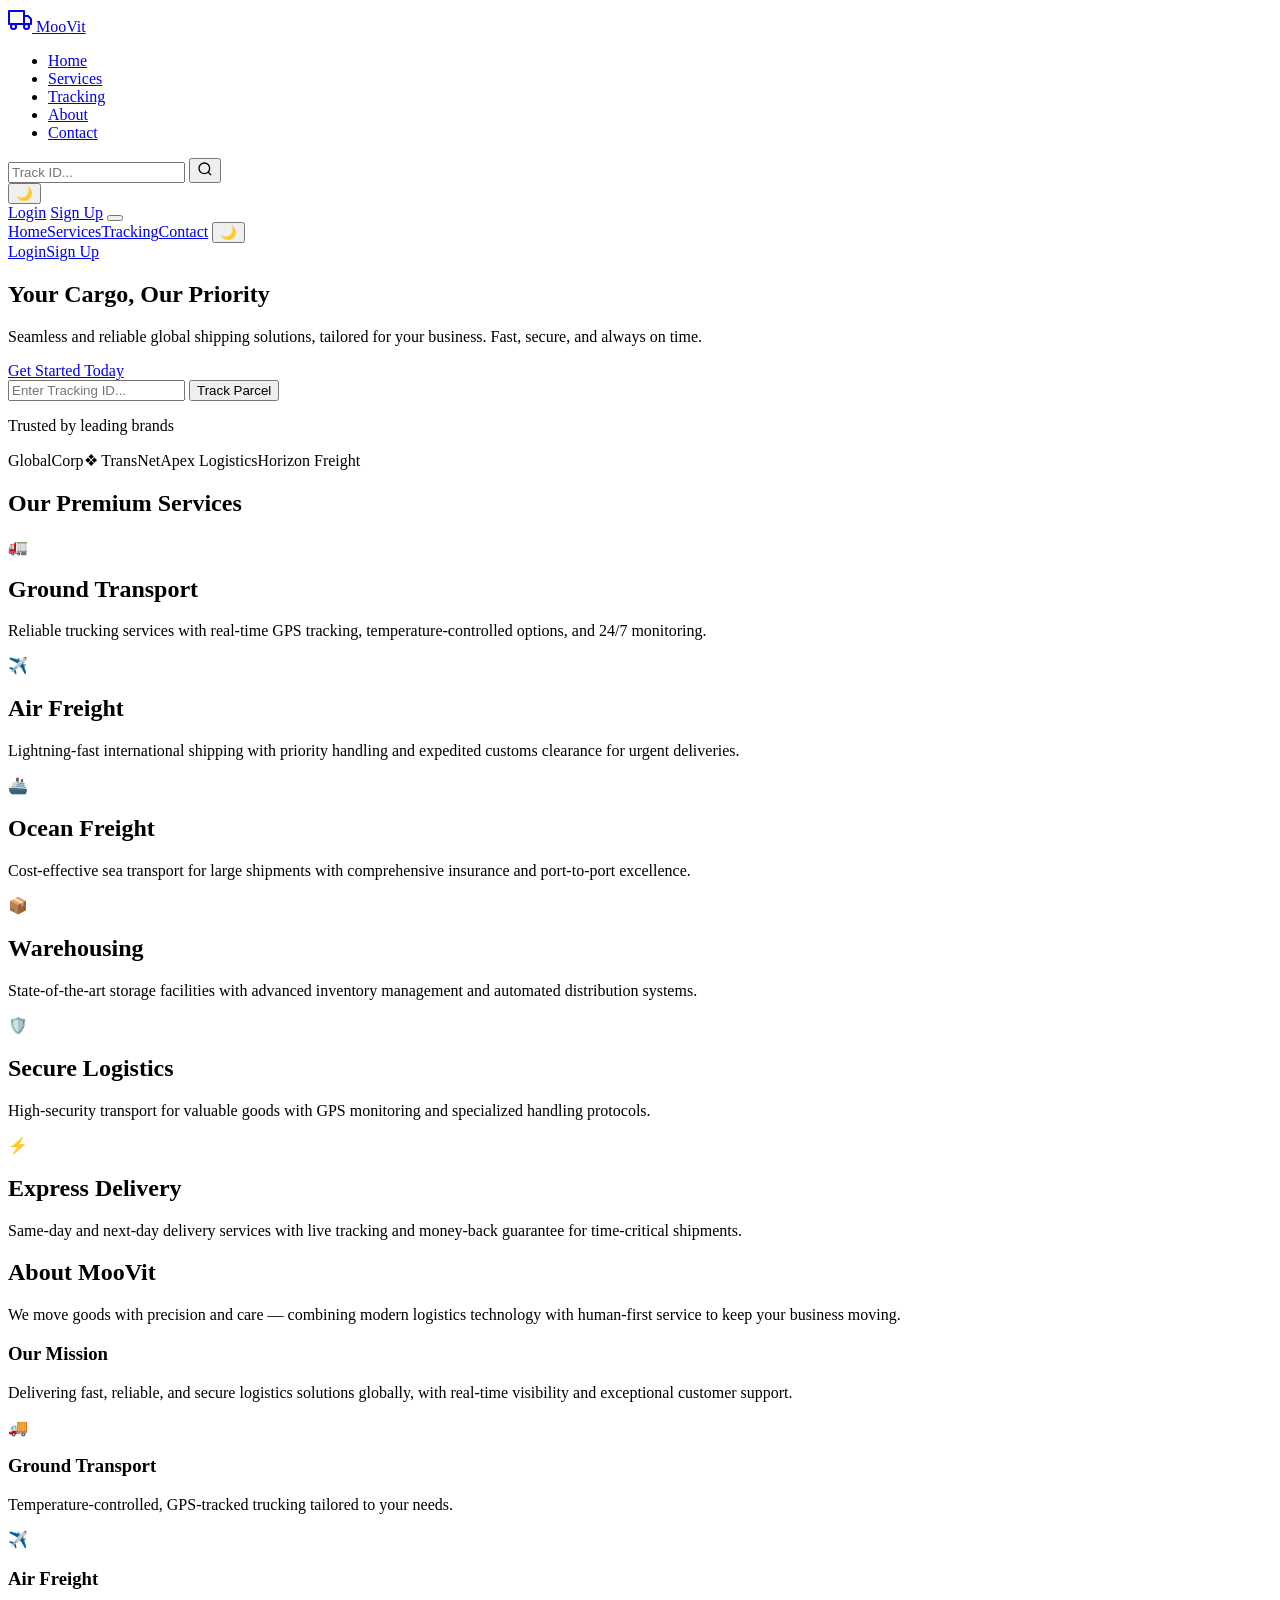
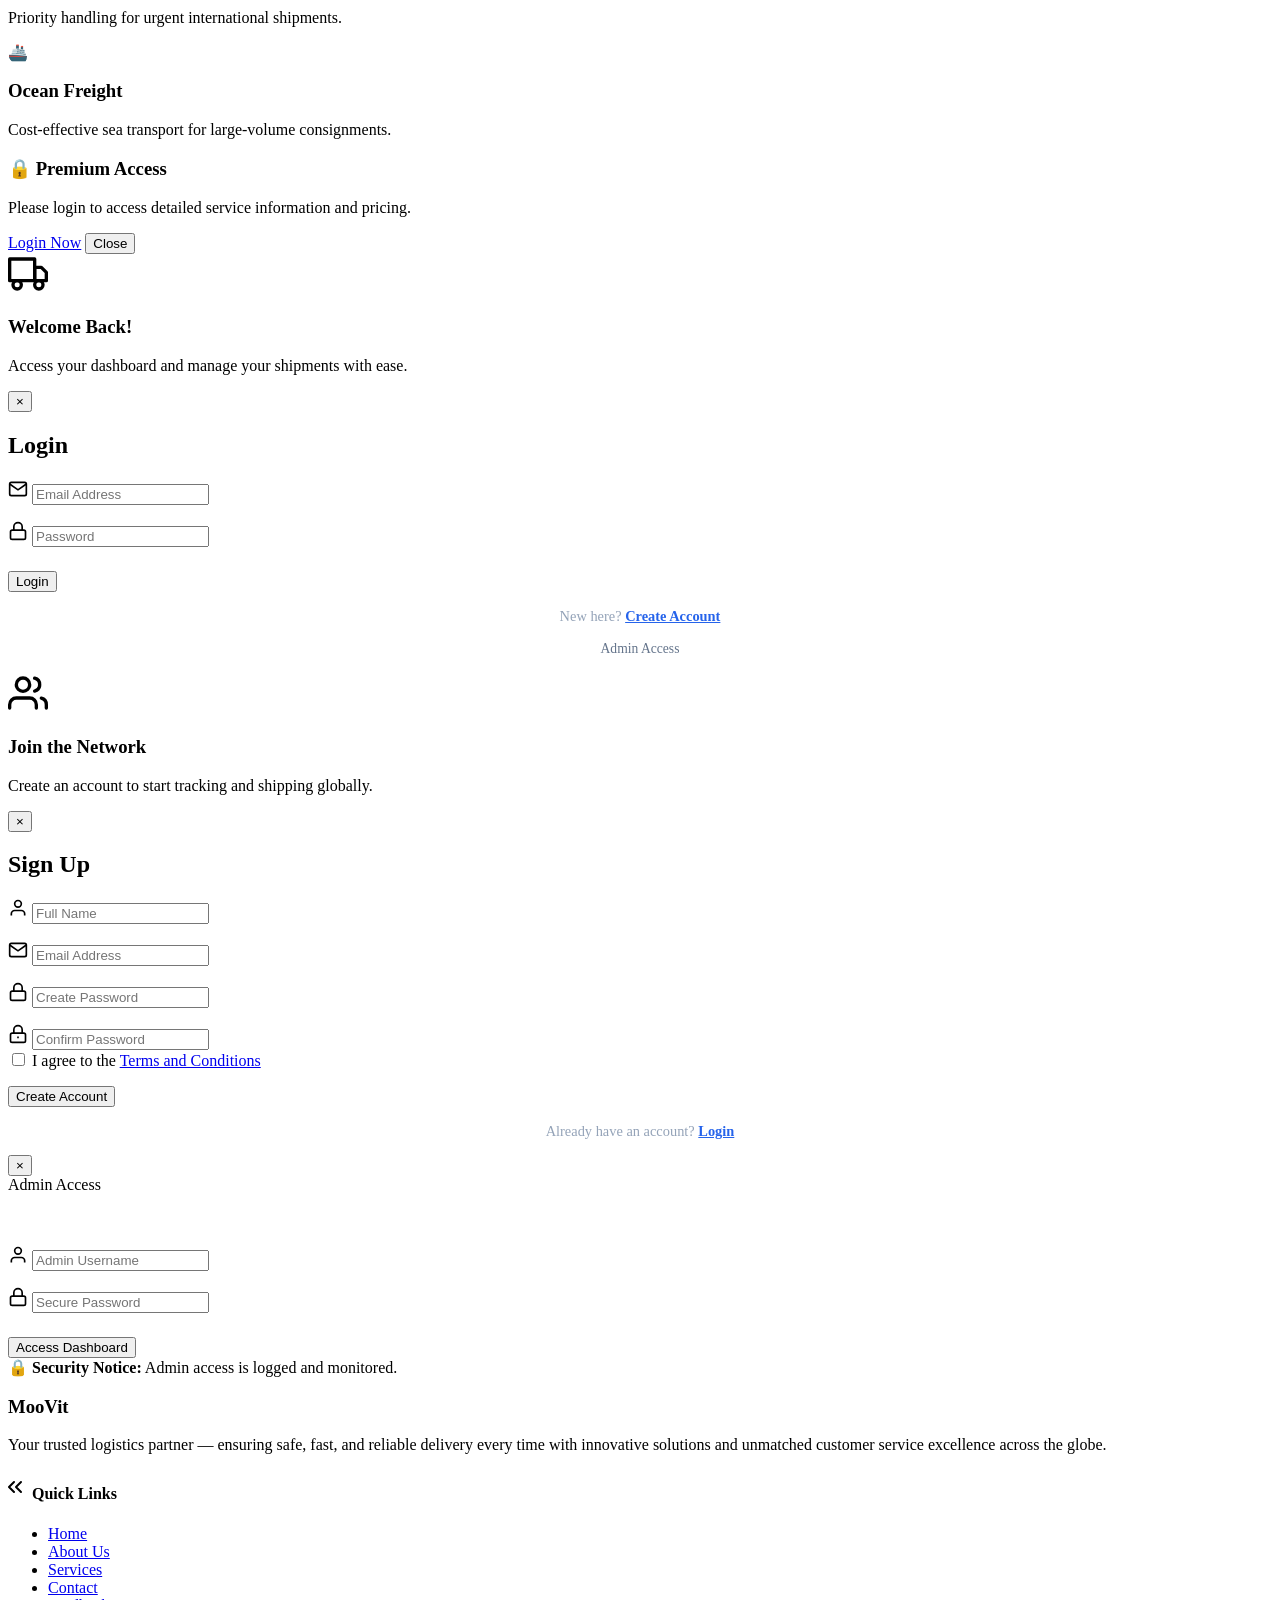
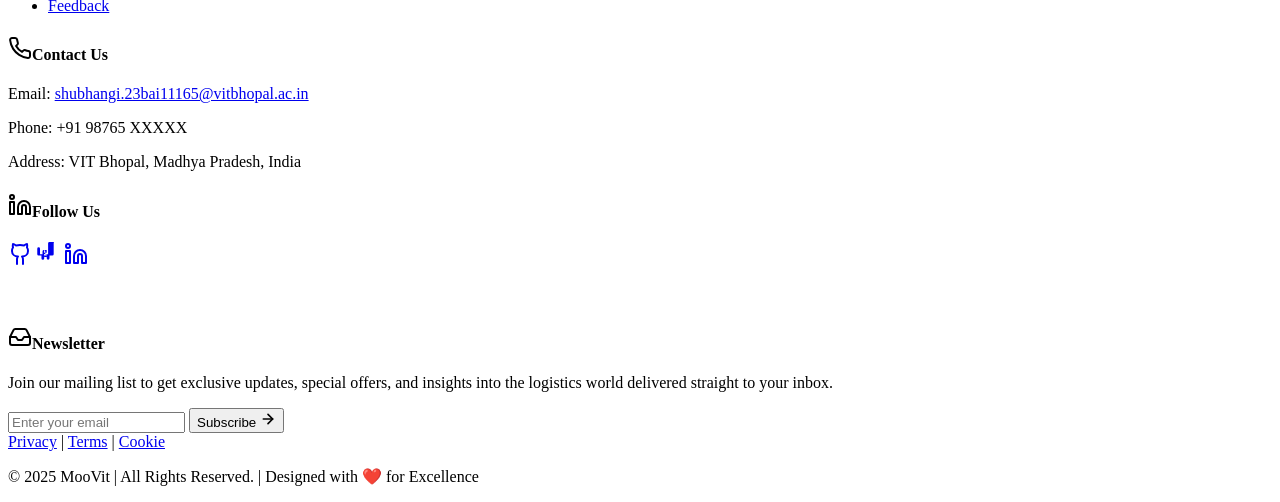
==== index.html @ feaa74d8 "fix: replace legacy Transport Co branding with MooVit branding" ====
<!DOCTYPE html>
<html lang="en">

<head>
  <meta charset="UTF-8">
  <meta name="viewport" content="width=device-width, initial-scale=1.0">
  <meta name="description" content="MooVit offers seamless and reliable global shipping solutions.">
  <meta name="keywords" content="Transport, Shipping, Logistics, Cargo, Delivery, Freight">
  <link rel="icon" href="../favicon.png">
  <title>MooVit - Your Cargo, Our Priority</title>
  <link rel="preconnect" href="https://fonts.googleapis.com">
  <link rel="preconnect" href="https://fonts.gstatic.com" crossorigin>
  <link href="https://fonts.googleapis.com/css2?family=Inter:wght@100;200;300;400;500;600;700;800;900&display=swap"
    rel="stylesheet">
  <link rel="stylesheet" href="transport.css">
  <script>
    (() => {
      const savedTheme = localStorage.getItem('moovit-theme') || 'light';
      document.documentElement.setAttribute('data-theme', savedTheme);
    })();
  </script>
</head>

<body data-theme="light">
   <div class="cursor"></div>

  <div class="cursor-tail">
    <div class="circle"></div>
    <div class="circle"></div>
    <div class="circle"></div>
    <div class="circle"></div>
    <div class="circle"></div>
  </div>

  <script src="cursor.js"></script>

  <div class="particles" id="particles"></div>

  <header id="main-header" class="modern-header">
    <div class="header-content">
      <a href="#" class="brand-logo">
        <span class="logo-icon"><svg width="24" height="24" viewBox="0 0 24 24" fill="none" stroke="currentColor"
            stroke-width="2" stroke-linecap="round" stroke-linejoin="round">
            <rect x="1" y="3" width="15" height="13"></rect>
            <polygon points="16 8 20 8 23 11 23 16 16 16 16 8"></polygon>
            <circle cx="5.5" cy="18.5" r="2.5"></circle>
            <circle cx="18.5" cy="18.5" r="2.5"></circle>
          </svg></span>
        <span class="logo-text">Moo<span class="highlight">Vit</span></span>
      </a>
      <nav class="desktop-nav">
        <ul class="nav-links">
          <li><a href="index.html" class="nav-link active">Home</a></li>
          <li><a href="services.html" class="nav-link">Services</a></li>
          <li><a href="#" class="nav-link">Tracking</a></li>
          <li><a href="#about" class="nav-link">About</a></li>
          <li><a href="contact.html" class="nav-link">Contact</a></li>
        </ul>
      </nav>
      <div class="header-actions">
        <div class="search-bar-mini">
          <input type="text" placeholder="Track ID...">
          <button><svg width="16" height="16" viewBox="0 0 24 24" fill="none" stroke="currentColor" stroke-width="2">
              <circle cx="11" cy="11" r="8" />
              <line x1="21" y1="21" x2="16.65" y2="16.65" />
            </svg></button>
        </div>
        <button class="theme-toggle" type="button" aria-label="Toggle color theme" aria-pressed="false">
          <span class="theme-toggle-icon" aria-hidden="true">🌙</span>
        </button>
        <div class="auth-divider"></div>
        <a href="#" onclick="openLoginPopup(event)" class="btn-text">Login</a>
        <a href="#" onclick="openSignupPopup(event)" class="btn-header-cta">Sign Up</a>
        <button class="mobile-toggle"><span class="bar"></span><span class="bar"></span><span
            class="bar"></span></button>
      </div>
    </div>
    <div class="mobile-menu" id="mobileMenu">
      <a href="index.html">Home</a><a href="services.html">Services</a><a href="#">Tracking</a><a
        href="contact.html">Contact</a>
      <button class="theme-toggle mobile-theme-toggle" type="button" aria-label="Toggle color theme" aria-pressed="false">
        <span class="theme-toggle-icon" aria-hidden="true">🌙</span>
      </button>
      <div class="mobile-auth"><a href="#" onclick="openLoginPopup(event)">Login</a><a href="#"
          onclick="openSignupPopup(event)">Sign Up</a></div>
    </div>
  </header>

  <main class="hero loading">
    <h2>Your Cargo, Our Priority</h2>
    <p>Seamless and reliable global shipping solutions, tailored for your business. Fast, secure, and always on time.
    </p>
    <div class="hero-actions">
      <a href="#" class="btn-hero" onclick="openSignupPopup(event)">Get Started Today</a>
      <div class="tracking-wrapper">
        <input type="text" placeholder="Enter Tracking ID...">
        <button>Track Parcel</button>
      </div>
    </div>
    <div class="hero-brands">
      <p>Trusted by leading brands</p>
      <div class="brand-logos">
        <span>GlobalCorp</span><span>❖ TransNet</span><span>Apex Logistics</span><span>Horizon Freight</span>
      </div>
    </div>
  </main>

  <section class="services-section loading">
    <h2 class="services-title">Our Premium Services</h2>
    <div class="grid-container">
      <div class="card" onclick="handleServiceClick()">
        <div class="card-content">
          <div class="icon">🚛</div>
          <h2>Ground Transport</h2>
          <p>Reliable trucking services with real-time GPS tracking, temperature-controlled options, and 24/7
            monitoring.</p>
        </div>
      </div>
      <div class="card" onclick="handleServiceClick()">
        <div class="card-content">
          <div class="icon">✈️</div>
          <h2>Air Freight</h2>
          <p>Lightning-fast international shipping with priority handling and expedited customs clearance for urgent
            deliveries.</p>
        </div>
      </div>
      <div class="card" onclick="handleServiceClick()">
        <div class="card-content">
          <div class="icon">🚢</div>
          <h2>Ocean Freight</h2>
          <p>Cost-effective sea transport for large shipments with comprehensive insurance and port-to-port excellence.
          </p>
        </div>
      </div>
      <div class="card" onclick="handleServiceClick()">
        <div class="card-content">
          <div class="icon">📦</div>
          <h2>Warehousing</h2>
          <p>State-of-the-art storage facilities with advanced inventory management and automated distribution systems.
          </p>
        </div>
      </div>
      <div class="card" onclick="handleServiceClick()">
        <div class="card-content">
          <div class="icon">🛡️</div>
          <h2>Secure Logistics</h2>
          <p>High-security transport for valuable goods with GPS monitoring and specialized handling protocols.</p>
        </div>
      </div>
      <div class="card" onclick="handleServiceClick()">
        <div class="card-content">
          <div class="icon">⚡</div>
          <h2>Express Delivery</h2>
          <p>Same-day and next-day delivery services with live tracking and money-back guarantee for time-critical
            shipments.</p>
        </div>
      </div>
    </div>
  </section>

  <!-- ABOUT SUMMARY (embedded for smoother homepage flow) -->
  <section id="about" class="about-section">
    <div class="about-container">
      <h2 class="section-title">About MooVit</h2>
      <p class="section-subtitle">We move goods with precision and care — combining modern logistics technology with human-first service to keep your business moving.</p>

      <div class="about-grid">
        <div class="mission-card">
          <h3>Our Mission</h3>
          <p>Delivering fast, reliable, and secure logistics solutions globally, with real-time visibility and exceptional customer support.</p>
        </div>

        <div class="features-grid">
          <div class="feature-card">
            <div class="feature-icon">🚚</div>
            <h3>Ground Transport</h3>
            <p>Temperature-controlled, GPS-tracked trucking tailored to your needs.</p>
          </div>
          <div class="feature-card">
            <div class="feature-icon">✈️</div>
            <h3>Air Freight</h3>
            <p>Priority handling for urgent international shipments.</p>
          </div>
          <div class="feature-card">
            <div class="feature-icon">🚢</div>
            <h3>Ocean Freight</h3>
            <p>Cost-effective sea transport for large-volume consignments.</p>
          </div>
        </div>
      </div>
    </div>
  </section>

  <div class="overlay" id="overlay" onclick="closeAllModals()"></div>

  <div class="service-alert" id="serviceAlert">
    <h3>🔒 Premium Access</h3>
    <p>Please login to access detailed service information and pricing.</p>
    <div class="alert-buttons">
      <a href="#" onclick="openLoginPopup(event); closeServiceAlert();" class="alert-btn primary">Login Now</a>
      <button class="alert-btn close" onclick="closeServiceAlert()">Close</button>
    </div>
  </div>

  <!-- LOGIN MODAL -->
  <div class="login-modal" id="loginModal">
    <div class="modal-wrapper">
      <div class="modal-left">
        <div class="modal-brand">
          <svg width="40" height="40" viewBox="0 0 24 24" fill="none" stroke="currentColor" stroke-width="2"
            stroke-linecap="round" stroke-linejoin="round">
            <rect x="1" y="3" width="15" height="13"></rect>
            <polygon points="16 8 20 8 23 11 23 16 16 16 16 8"></polygon>
            <circle cx="5.5" cy="18.5" r="2.5"></circle>
            <circle cx="18.5" cy="18.5" r="2.5"></circle>
          </svg>
          <h3>Welcome Back!</h3>
          <p>Access your dashboard and manage your shipments with ease.</p>
        </div>
      </div>
      <div class="modal-right">
        <button class="close-btn" onclick="closeAllModals()">&times;</button>
        <h2>Login</h2>
        <form id="login-form-popup" class="form-group">
          <div class="input-group">
            <svg class="input-icon" width="20" height="20" viewBox="0 0 24 24" fill="none" stroke="currentColor"
              stroke-width="2">
              <path d="M4 4h16c1.1 0 2 .9 2 2v12c0 1.1-.9 2-2 2H4c-1.1 0-2-.9-2-2V6c0-1.1.9-2 2-2z"></path>
              <polyline points="22,6 12,13 2,6"></polyline>
            </svg>
            <input type="email" id="popup-email" name="email" required placeholder="Email Address">
          </div>
          <div class="input-group" style="margin-top:1rem;">
            <svg class="input-icon" width="20" height="20" viewBox="0 0 24 24" fill="none" stroke="currentColor"
              stroke-width="2">
              <rect x="3" y="11" width="18" height="11" rx="2" ry="2"></rect>
              <path d="M7 11V7a5 5 0 0 1 10 0v4"></path>
            </svg>
            <input type="password" id="popup-password" name="password" required placeholder="Password">
          </div>
          <div id="popup-error-msg" class="error-message"></div>
          <button type="submit" class="login-submit-btn" style="margin-top:1.5rem;">Login</button>
        </form>
        <p style="text-align:center; color:#94a3b8; font-size:0.9rem; margin-top: 1rem;">
          New here? <a href="#" onclick="openSignupPopup(event); closeLoginPopup();"
            style="color:#2563eb; font-weight:600;">Create Account</a>
        </p>
        <p style="text-align:center; margin-top:0.5rem;">
          <a href="#" onclick="closeLoginPopup(); openAdminPopup();"
            style="color:#64748b; font-size:0.85rem; text-decoration:none;">Admin Access</a>
        </p>
      </div>
    </div>
  </div>

  <!-- SIGNUP MODAL -->
  <div class="signup-modal" id="signupModal">
    <div class="modal-wrapper">
      <div class="modal-left signup-bg">
        <div class="modal-brand">
          <svg width="40" height="40" viewBox="0 0 24 24" fill="none" stroke="currentColor" stroke-width="2"
            stroke-linecap="round" stroke-linejoin="round">
            <path d="M17 21v-2a4 4 0 0 0-4-4H5a4 4 0 0 0-4 4v2"></path>
            <circle cx="9" cy="7" r="4"></circle>
            <path d="M23 21v-2a4 4 0 0 0-3-3.87"></path>
            <path d="M16 3.13a4 4 0 0 1 0 7.75"></path>
          </svg>
          <h3>Join the Network</h3>
          <p>Create an account to start tracking and shipping globally.</p>
        </div>
      </div>
      <div class="modal-right">
        <button class="close-btn" onclick="closeAllModals()">&times;</button>
        <h2>Sign Up</h2>
        <form id="signup-form-popup" class="form-group">
          <div class="input-group">
            <svg class="input-icon" width="20" height="20" viewBox="0 0 24 24" fill="none" stroke="currentColor"
              stroke-width="2">
              <path d="M20 21v-2a4 4 0 0 0-4-4H8a4 4 0 0 0-4 4v2"></path>
              <circle cx="12" cy="7" r="4"></circle>
            </svg>
            <input type="text" id="signup-name" name="name" placeholder="Full Name" required>
          </div>
          <div class="input-group" style="margin-top:1rem;">
            <svg class="input-icon" width="20" height="20" viewBox="0 0 24 24" fill="none" stroke="currentColor"
              stroke-width="2">
              <path d="M4 4h16c1.1 0 2 .9 2 2v12c0 1.1-.9 2-2 2H4c-1.1 0-2-.9-2-2V6c0-1.1.9-2 2-2z"></path>
              <polyline points="22,6 12,13 2,6"></polyline>
            </svg>
            <input type="email" id="signup-email" name="email" placeholder="Email Address" required>
          </div>
          <div class="input-group" style="margin-top:1rem;">
            <svg class="input-icon" width="20" height="20" viewBox="0 0 24 24" fill="none" stroke="currentColor"
              stroke-width="2">
              <rect x="3" y="11" width="18" height="11" rx="2" ry="2"></rect>
              <path d="M7 11V7a5 5 0 0 1 10 0v4"></path>
            </svg>
            <input type="password" id="signup-password" name="password" placeholder="Create Password" required>
          </div>
          <div class="input-group" style="margin-top:1rem;">
            <svg class="input-icon" width="20" height="20" viewBox="0 0 24 24" fill="none" stroke="currentColor"
              stroke-width="2">
              <rect x="3" y="11" width="18" height="11" rx="2" ry="2"></rect>
              <path d="M7 11V7a5 5 0 0 1 10 0v4"></path>
              <path d="M12 15v2"></path>
            </svg>
            <input type="password" id="signup-confirm-password" name="confirmPassword" placeholder="Confirm Password"
              required>
          </div>
          <div class="checkbox-group">
            <label class="checkbox-label">
              <input type="checkbox" id="terms-checkbox" name="agreeTerms" required>
              I agree to the <a href="#">Terms and Conditions</a>
            </label>
          </div>
          <div id="signup-error-msg" class="error-message"></div>
          <button type="submit" class="signup-submit-btn" style="margin-top:1rem;">Create Account</button>
        </form>
        <p style="text-align:center; color:#94a3b8; font-size:0.9rem; margin-top: 1rem;">
          Already have an account? <a href="#" onclick="openLoginPopup();"
            style="color:#2563eb; font-weight:600;">Login</a>
        </p>
      </div>
    </div>
  </div>

  <!-- ADMIN MODAL -->
  <div class="admin-modal" id="adminModal">
    <div class="admin-container-popup">
      <button class="close-btn" onclick="closeAllModals()">&times;</button>
      <div class="admin-badge">Admin Access</div>
      <h2 style="color:white; margin-bottom:1.5rem; margin-top:0;">Control Panel</h2>
      <form id="admin-form-popup" class="form-group">
        <div class="input-group">
          <svg class="input-icon" width="20" height="20" viewBox="0 0 24 24" fill="none" stroke="currentColor"
            stroke-width="2">
            <path d="M20 21v-2a4 4 0 0 0-4-4H8a4 4 0 0 0-4 4v2"></path>
            <circle cx="12" cy="7" r="4"></circle>
          </svg>
          <input type="text" id="admin-id" name="adminId" placeholder="Admin Username" required>
        </div>
        <div class="input-group" style="margin-top:1rem;">
          <svg class="input-icon" width="20" height="20" viewBox="0 0 24 24" fill="none" stroke="currentColor"
            stroke-width="2">
            <rect x="3" y="11" width="18" height="11" rx="2" ry="2"></rect>
            <path d="M7 11V7a5 5 0 0 1 10 0v4"></path>
          </svg>
          <input type="password" id="admin-password" name="adminPassword" placeholder="Secure Password" required>
        </div>
        <div id="admin-error-msg" class="error-message"></div>
        <button type="submit" class="admin-submit-btn" style="margin-top:1.5rem;">Access Dashboard</button>
        <div class="security-note">
          <span>🔒</span> <strong>Security Notice:</strong> Admin access is logged and monitored.
        </div>
      </form>
    </div>
  </div>

  <footer class="loading">
    <div class="footer-container">
      <div class="footer-about">
        <h3>MooVit</h3>
        <p>Your trusted logistics partner — ensuring safe, fast, and reliable delivery every time with innovative
          solutions and unmatched customer service excellence across the globe.</p>
      </div>

      <div class="footer-links">
        <h4><svg xmlns="http://www.w3.org/2000/svg" width="24" height="24" viewBox="0 0 24 24" fill="none"
            stroke="currentColor" stroke-width="2" stroke-linecap="round" stroke-linejoin="round">
            <path d="m13 17-5-5 5-5" />
            <path d="m6 17-5-5 5-5" />
          </svg>Quick Links</h4>
        <ul>
          <li><a href="index.html">Home</a></li>
          <li><a href="about.html">About Us</a></li>
          <li><a href="services.html">Services</a></li>
          <li><a href="contact.html">Contact</a></li>
          <li><a href="feedback.html">Feedback</a></li>
        </ul>
      </div>

      <div class="footer-contact">
        <h4><svg xmlns="http://www.w3.org/2000/svg" width="24" height="24" viewBox="0 0 24 24" fill="none"
            stroke="currentColor" stroke-width="2" stroke-linecap="round" stroke-linejoin="round">
            <path
              d="M22 16.92v3a2 2 0 0 1-2.18 2 19.79 19.79 0 0 1-8.63-3.07 19.5 19.5 0 0 1-6-6 19.79 19.79 0 0 1-3.07-8.67A2 2 0 0 1 4.11 2h3a2 2 0 0 1 2 1.72 12.84 12.84 0 0 0 .7 2.81 2 2 0 0 1-.45 2.11L8.09 9.91a16 16 0 0 0 6 6l1.27-1.27a2 2 0 0 1 2.11-.45 12.84 12.84 0 0 0 2.81.7A2 2 0 0 1 22 16.92z" />
          </svg>Contact Us</h4>
        <p>Email: <a href="mailto:shubhangi.23bai11165@vitbhopal.ac.in">shubhangi.23bai11165@vitbhopal.ac.in</a></p>
        <p>Phone: +91 98765 XXXXX</p>
        <p>Address: VIT Bhopal, Madhya Pradesh, India</p>
      </div>

      <div class="footer-social">
        <h4><svg xmlns="http://www.w3.org/2000/svg" width="24" height="24" viewBox="0 0 24 24" fill="none"
            stroke="currentColor" stroke-width="2" stroke-linecap="round" stroke-linejoin="round">
            <path d="M16 8a6 6 0 0 1 6 6v7h-4v-7a2 2 0 0 0-2-2 2 2 0 0 0-2 2v7h-4v-7a6 6 0 0 1 6-6z" />
            <rect width="4" height="12" x="2" y="9" />
            <circle cx="4" cy="4" r="2" />
          </svg>Follow Us</h4>
        <div class="social-icons">
          <a href="https://github.com/ShubhangiRoy12" target="_blank" rel="noopener noreferrer" aria-label="GitHub"><svg
              xmlns="http://www.w3.org/2000/svg" width="24" height="24" viewBox="0 0 24 24" fill="none"
              stroke="currentColor" stroke-width="2" stroke-linecap="round" stroke-linejoin="round">
              <path
                d="M15 22v-4a4.8 4.8 0 0 0-1-3.5c3 0 6-2 6-5.5.08-1.25-.27-2.48-1-3.5.28-1.15.28-2.35 0-3.5 0 0-1 0-3 1.5-2.64-.5-5.36-.5-8 0C6 2 5 2 5 2c-.3 1.15-.3 2.35 0 3.5A5.403 5.403 0 0 0 4 9c0 3.5 3 5.5 6 5.5-.39.49-.68 1.05-.85 1.65-.17.6-.22 1.23-.15 1.85v4" />
            </svg></a>
          <a href="https://leetcode.com/u/Shubhangi12/" target="_blank" rel="noopener noreferrer"
            aria-label="LeetCode"><svg xmlns="http://www.w3.org/2000/svg" width="24" height="24" viewBox="0 0 24 24"
              fill="currentColor">
              <path
                d="M13.483 0a1.374 1.374 0 0 0-1.374 1.374v10.852h-2.826v-2.826a1.374 1.374 0 0 0-2.748 0v2.826H4.009v-5.54a1.374 1.374 0 0 0-2.748 0v5.54a1.374 1.374 0 0 0 1.374 1.374h2.826v2.826a1.374 1.374 0 0 0 2.748 0v-2.826h2.526v2.719a1.374 1.374 0 0 0 2.748 0v-2.719h2.826a1.374 1.374 0 0 0 1.374-1.374V1.374A1.374 1.374 0 0 0 13.483 0zm-2.826 14.944H8.13v-2.826h2.527v2.826zm0-4.2h-2.527v-2.826h2.527v2.826z" />
            </svg></a>
          <a href="https://www.linkedin.com/in/shubhangi-roy-762a3427a/" target="_blank" rel="noopener noreferrer"
            aria-label="LinkedIn"><svg xmlns="http://www.w3.org/2000/svg" width="24" height="24" viewBox="0 0 24 24"
              fill="none" stroke="currentColor" stroke-width="2" stroke-linecap="round" stroke-linejoin="round">
              <path d="M16 8a6 6 0 0 1 6 6v7h-4v-7a2 2 0 0 0-2-2 2 2 0 0 0-2 2v7h-4v-7a6 6 0 0 1 6-6z" />
              <rect width="4" height="12" x="2" y="9" />
              <circle cx="4" cy="4" r="2" />
            </svg></a>
        </div>
        <p style="margin-top: 1rem; color: rgba(255, 255, 255, 0.7);">Connect with us for updates and exclusive offers!
        </p>
      </div>

      <div class="footer-newsletter">
        <h4><svg xmlns="http://www.w3.org/2000/svg" width="24" height="24" viewBox="0 0 24 24" fill="none"
            stroke="currentColor" stroke-width="2" stroke-linecap="round" stroke-linejoin="round">
            <path d="M22 12h-6l-2 3h-4l-2-3H2" />
            <path
              d="M5.45 5.11 2 12v6a2 2 0 0 0 2 2h16a2 2 0 0 0 2-2v-6l-3.45-6.89A2 2 0 0 0 16.76 4H7.24a2 2 0 0 0-1.79 1.11z" />
          </svg>Newsletter</h4>
        <p>Join our mailing list to get exclusive updates, special offers, and insights into the logistics world
          delivered
          straight to your inbox.</p>
        <form class="newsletter-form">
          <input type="email" placeholder="Enter your email" required>
          <button type="submit">Subscribe <svg xmlns="http://www.w3.org/2000/svg" width="16" height="16"
              viewBox="0 0 24 24" fill="none" stroke="currentColor" stroke-width="2.5" stroke-linecap="round"
              stroke-linejoin="round">
              <line x1="5" y1="12" x2="19" y2="12" />
              <polyline points="12 5 19 12 12 19" />
            </svg></button>
        </form>
      </div>
    </div>
    <!-- Legal Section -->
    <div class="footer-legal">
      <a href="privacy.html">Privacy</a>
      <span>|</span>
      <a href="terms.html">Terms</a>
      <span>|</span>
      <a href="cookie.html">Cookie</a>
    </div>
    <div class="footer-bottom">
      <p>&copy; 2025 MooVit | All Rights Reserved. | Designed with ❤️ for Excellence</p>
    </div>
  </footer>

  <button id="scrollToTopBtn" title="Scroll to Top">&#8679;</button>
  <script>
    const root = document.documentElement;
    const body = document.body;
    const themeButtons = document.querySelectorAll('.theme-toggle');

    function applyTheme(theme) {
      root.setAttribute('data-theme', theme);
      body.setAttribute('data-theme', theme);
      localStorage.setItem('moovit-theme', theme);

      themeButtons.forEach(button => {
        const icon = button.querySelector('.theme-toggle-icon');
        const darkMode = theme === 'dark';

        button.setAttribute('aria-pressed', String(darkMode));
        if (icon) icon.textContent = darkMode ? '☀️' : '🌙';
      });
    }

    applyTheme(root.getAttribute('data-theme') || 'light');
    themeButtons.forEach(button => {
      button.addEventListener('click', () => {
        const nextTheme = (root.getAttribute('data-theme') || 'light') === 'light' ? 'dark' : 'light';
        applyTheme(nextTheme);
      });
    });

    // --- Mouse Spotlight Logic ---
    document.querySelectorAll('.card').forEach(card => {
      card.onmousemove = e => {
        const rect = card.getBoundingClientRect();
        const x = e.clientX - rect.left;
        const y = e.clientY - rect.top;
        card.style.setProperty('--mouse-x', `${x}px`);
        card.style.setProperty('--mouse-y', `${y}px`);
      }
    });

    // --- Cursor & Particles ---
    //deleted
    // Particles
    const particles = document.getElementById('particles');
    for (let i = 0; i < 40; i++) {
      let p = document.createElement('div');
      p.className = 'particle';
      p.style.left = Math.random() * 100 + '%';
      p.style.top = Math.random() * 100 + '%';
      p.style.animationDelay = Math.random() * 5 + 's';
      p.style.animationDuration = (Math.random() * 10 + 10) + 's';
      particles.appendChild(p);
    }

    // Header Scroll
    window.addEventListener('scroll', () => {
      const header = document.getElementById('main-header');
      if (window.scrollY > 50) header.classList.add('scrolled');
      else header.classList.remove('scrolled');
    });

    // Mobile Menu
    const toggle = document.querySelector('.mobile-toggle');
    const menu = document.querySelector('.mobile-menu');
    toggle.addEventListener('click', () => {
      menu.classList.toggle('active');
      document.body.style.overflow = menu.classList.contains('active') ? 'hidden' : 'auto';
    });

    // --- Modal Logic ---
    function closeAllModals() {
      document.getElementById('overlay').classList.remove('active');
      document.querySelectorAll('.service-alert, .login-modal, .signup-modal, .admin-modal').forEach(el => el.classList.remove('active'));
      document.body.style.overflow = 'auto';
    }
    function handleServiceClick() {
      document.getElementById('overlay').classList.add('active');
      document.getElementById('serviceAlert').classList.add('active');
      document.body.style.overflow = 'hidden';
    }
    function closeServiceAlert() { closeAllModals(); }

    function openLoginPopup(event) {
      if (event) event.preventDefault();

  closeAllModals();

  document.getElementById('overlay').classList.add('active');
  document.getElementById('loginModal').classList.add('active');

  document.body.style.overflow = 'hidden';
    }
    function closeLoginPopup() { closeAllModals(); }

    function openSignupPopup(event) {
      if (event) event.preventDefault();
      closeAllModals();
      document.getElementById('overlay').classList.add('active');
      document.getElementById('signupModal').classList.add('active');
      document.body.style.overflow = 'hidden';
    }

    function openAdminPopup(event) {
      if (event) event.preventDefault();
      closeAllModals();
      document.getElementById('overlay').classList.add('active');
      document.getElementById('adminModal').classList.add('active');
      document.body.style.overflow = 'hidden';
    }

    // --- Backend Form Handling ---
    document.addEventListener('keydown', (e) => {
  if (e.key === 'Escape') {
    closeAllModals();
  }
});

    // Login Validation
    const loginForm = document.getElementById('login-form-popup');
    if (loginForm) {
      loginForm.addEventListener('submit', function (e) {
        e.preventDefault();
        const email = document.getElementById('popup-email').value.trim();
        const password = document.getElementById('popup-password').value;
        const errorMsg = document.getElementById('popup-error-msg');
        errorMsg.textContent = '';

        const emailPattern = /^[^\s@]+@[^\s@]+\.[^\s@]+$/;
        if (!emailPattern.test(email)) {
          errorMsg.textContent = 'Please enter a valid email address.';
          return;
        }

        // Simulating submission
        const submitBtn = this.querySelector('.login-submit-btn');
        submitBtn.textContent = 'Logging in...';
        submitBtn.disabled = true;
        setTimeout(() => { window.location.href = '#'; }, 1000);
      });
    }

    // Signup Validation
    const signupForm = document.getElementById('signup-form-popup');
    if (signupForm) {
      signupForm.addEventListener('submit', function (e) {
        e.preventDefault();
        const name = document.getElementById('signup-name').value.trim();
        const email = document.getElementById('signup-email').value.trim();
        const password = document.getElementById('signup-password').value;
        const confirmPassword = document.getElementById('signup-confirm-password').value;
        const agreeTerms = document.getElementById('terms-checkbox').checked;
        const errorMsg = document.getElementById('signup-error-msg');
        errorMsg.textContent = '';

        if (!agreeTerms) {
          errorMsg.textContent = 'Please agree to the Terms.';
          return;
        }
        if (password !== confirmPassword) {
          errorMsg.textContent = 'Passwords do not match.';
          return;
        }

        const submitBtn = this.querySelector('.signup-submit-btn');
        submitBtn.textContent = 'Creating Account...';
        submitBtn.disabled = true;
        setTimeout(() => {
          closeAllModals();
          openLoginPopup();
          document.getElementById('popup-error-msg').style.color = '#10b981';
          document.getElementById('popup-error-msg').textContent = 'Account created!';
        }, 1500);
      });
    }

    // Admin Validation
    const adminForm = document.getElementById('admin-form-popup');
    if (adminForm) {
      adminForm.addEventListener('submit', function (e) {
        e.preventDefault();
        const adminId = document.getElementById('admin-id').value.trim();
        const password = document.getElementById('admin-password').value;
        const errorMsg = document.getElementById('admin-error-msg');

        if (adminId === 'admin' && password === 'transport2024') {
          const submitBtn = this.querySelector('.admin-submit-btn');
          submitBtn.textContent = 'Accessing...';
          submitBtn.disabled = true;
          setTimeout(() => { alert('Access Granted'); closeAllModals(); }, 1000);
        } else {
          errorMsg.textContent = 'Invalid Admin credentials.';
        }
      });
    }

    // Loading
    window.addEventListener('load', () => {
      document.querySelectorAll('.loading').forEach((el, i) => {
        setTimeout(() => el.classList.add('loaded'), i * 200);
      });
    });
    window.onscroll = function () {
      const btn = document.getElementById("scrollToTopBtn");
      if (window.scrollY > 300) {
        btn.style.display = "block";
      } else {
        btn.style.display = "none";
      }
    };

    document.getElementById("scrollToTopBtn").onclick = function () {
      window.scrollTo({ top: 0, behavior: "smooth" });
    };
  </script>

  <script>
    window.closeAllModals = function () {
      const overlay = document.getElementById('overlay');
      if (overlay) {
        overlay.classList.remove('active');
      }

      document.querySelectorAll('.service-alert, .login-modal, .signup-modal, .admin-modal').forEach((el) => {
        el.classList.remove('active');
      });

      document.body.style.overflow = 'auto';
    };

    window.openModal = function (modalId) {
      window.closeAllModals();

      const overlay = document.getElementById('overlay');
      const modal = document.getElementById(modalId);

      if (overlay) {
        overlay.classList.add('active');
      }

      if (modal) {
        modal.classList.add('active');
      }

      document.body.style.overflow = 'hidden';
    };

    window.handleServiceClick = function () {
      window.closeAllModals();
      const overlay = document.getElementById('overlay');
      const serviceAlert = document.getElementById('serviceAlert');

      if (overlay) {
        overlay.classList.add('active');
      }

      if (serviceAlert) {
        serviceAlert.classList.add('active');
      }

      document.body.style.overflow = 'hidden';
    };

    window.closeServiceAlert = function () {
      window.closeAllModals();
    };

    window.openLoginPopup = function () {
      window.openModal('loginModal');
    };

    window.closeLoginPopup = function () {
      window.closeAllModals();
    };

    window.closeSignupPopup = function () {
      window.closeAllModals();
    };

    window.openSignupPopup = function () {
      window.openModal('signupModal');
    };

    window.openAdminPopup = function () {
      window.openModal('adminModal');
    };
  </script>
</body>

</html>
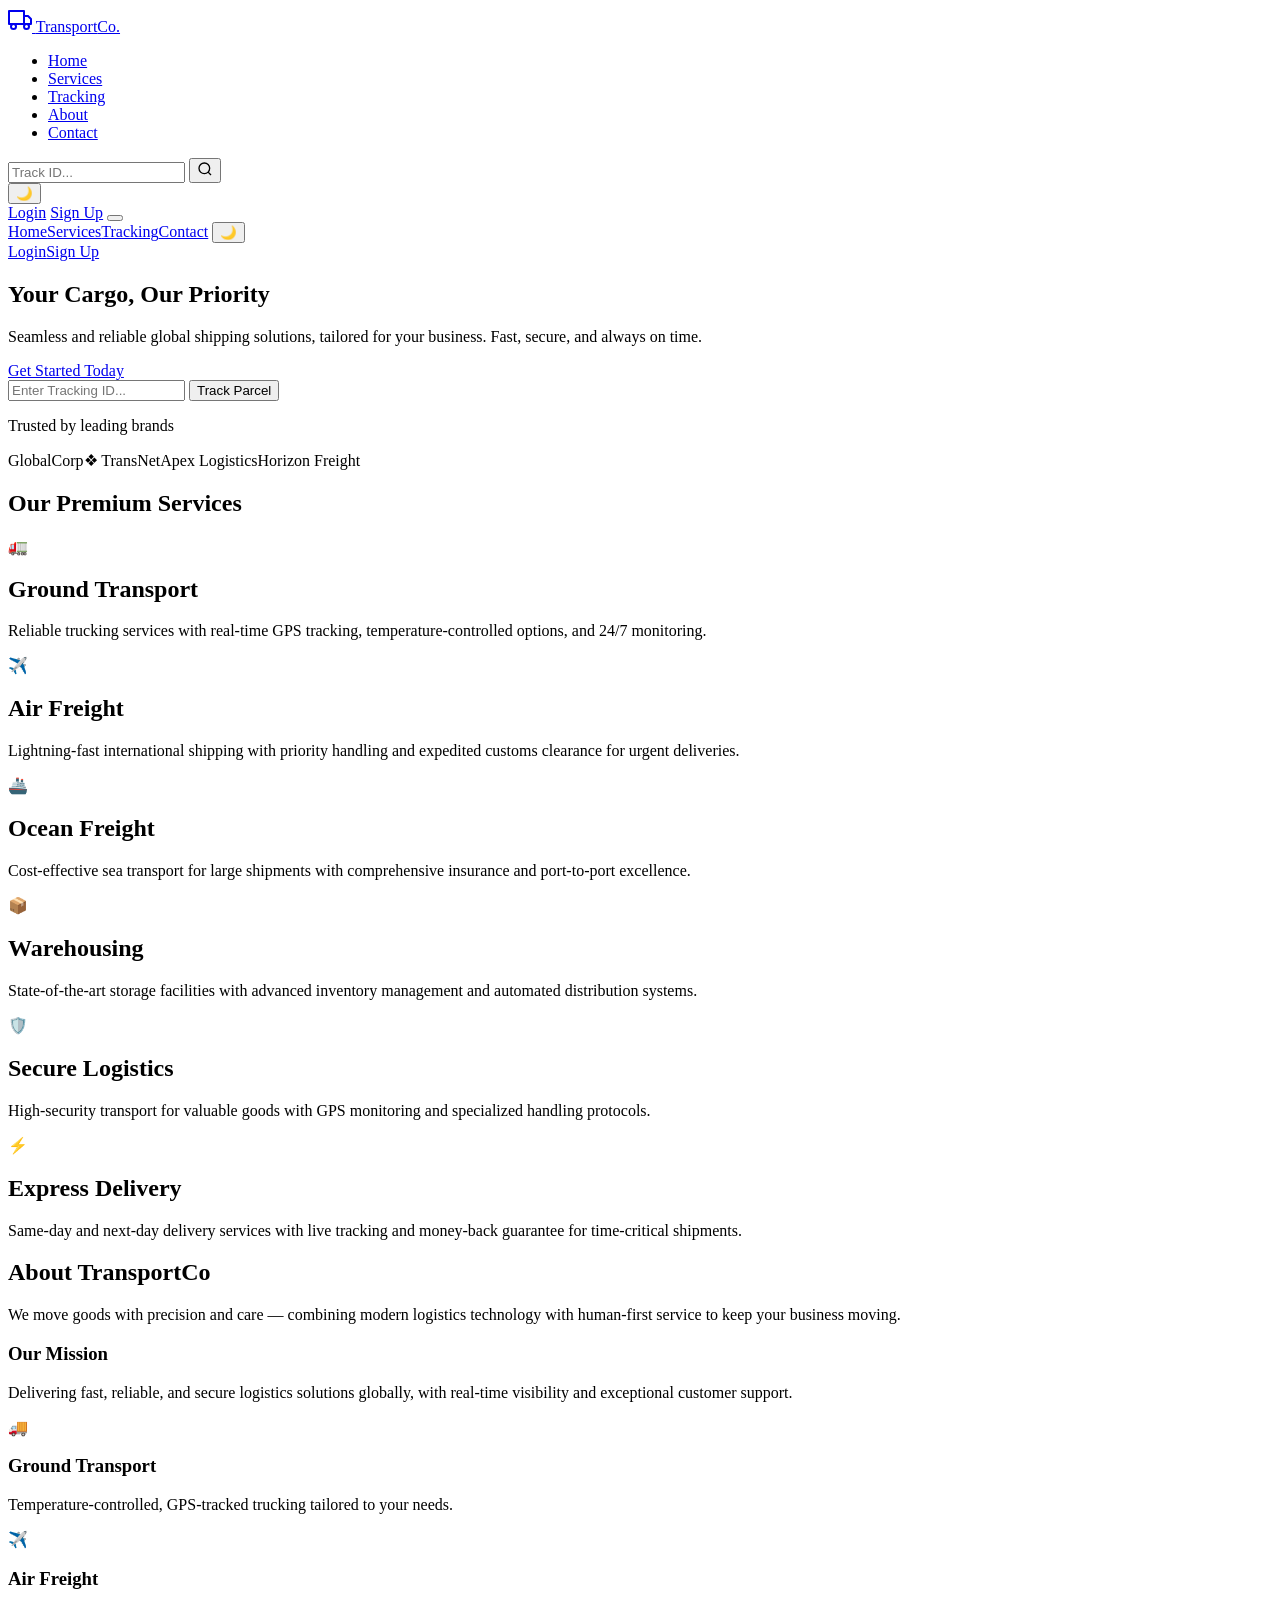
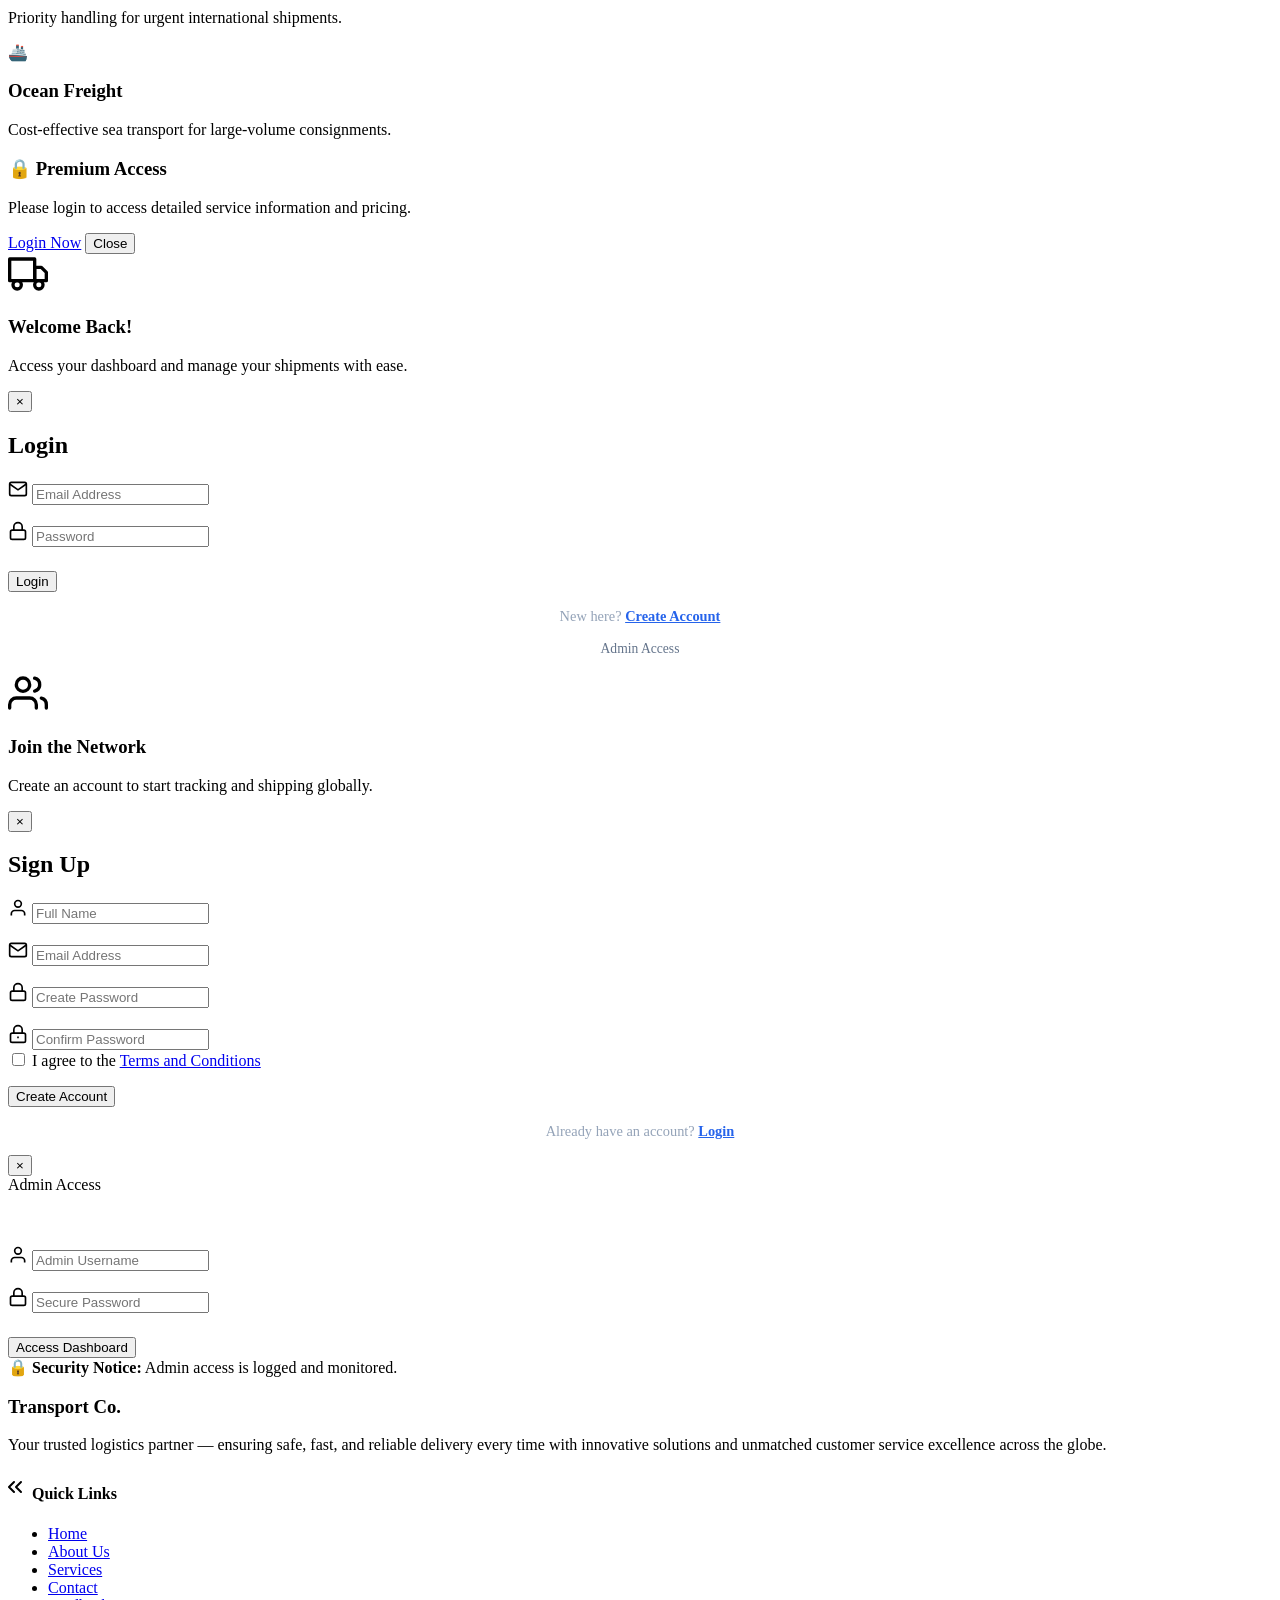
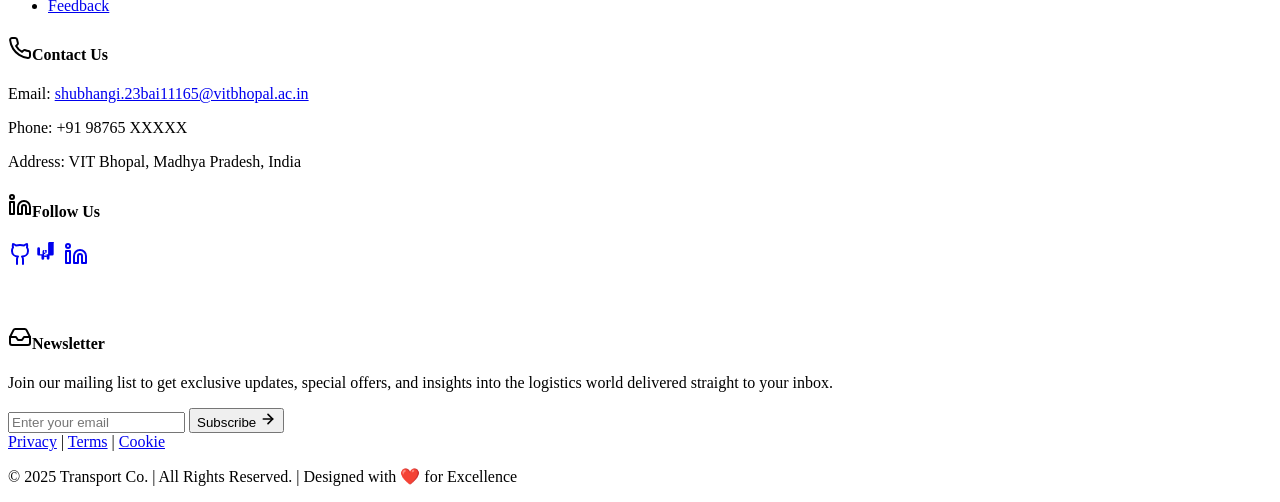
==== commit 77b10b81: "fix: remove duplicate modal function definitions" ====
--- a/index.html
+++ b/index.html
@@ -4,10 +4,10 @@
 <head>
   <meta charset="UTF-8">
   <meta name="viewport" content="width=device-width, initial-scale=1.0">
-  <meta name="description" content="MooVit offers seamless and reliable global shipping solutions.">
+  <meta name="description" content="Transport Co. offers seamless and reliable global shipping solutions.">
   <meta name="keywords" content="Transport, Shipping, Logistics, Cargo, Delivery, Freight">
   <link rel="icon" href="../favicon.png">
-  <title>MooVit - Your Cargo, Our Priority</title>
+  <title>Transport Co. - Your Cargo, Our Priority</title>
   <link rel="preconnect" href="https://fonts.googleapis.com">
   <link rel="preconnect" href="https://fonts.gstatic.com" crossorigin>
   <link href="https://fonts.googleapis.com/css2?family=Inter:wght@100;200;300;400;500;600;700;800;900&display=swap"
@@ -46,7 +46,7 @@
             <circle cx="5.5" cy="18.5" r="2.5"></circle>
             <circle cx="18.5" cy="18.5" r="2.5"></circle>
           </svg></span>
-        <span class="logo-text">Moo<span class="highlight">Vit</span></span>
+        <span class="logo-text">Transport<span class="highlight">Co.</span></span>
       </a>
       <nav class="desktop-nav">
         <ul class="nav-links">
@@ -161,7 +161,7 @@
   <!-- ABOUT SUMMARY (embedded for smoother homepage flow) -->
   <section id="about" class="about-section">
     <div class="about-container">
-      <h2 class="section-title">About MooVit</h2>
+      <h2 class="section-title">About TransportCo</h2>
       <p class="section-subtitle">We move goods with precision and care — combining modern logistics technology with human-first service to keep your business moving.</p>
 
       <div class="about-grid">
@@ -359,7 +359,7 @@
   <footer class="loading">
     <div class="footer-container">
       <div class="footer-about">
-        <h3>MooVit</h3>
+        <h3>Transport Co.</h3>
         <p>Your trusted logistics partner — ensuring safe, fast, and reliable delivery every time with innovative
           solutions and unmatched customer service excellence across the globe.</p>
       </div>
@@ -452,7 +452,7 @@
       <a href="cookie.html">Cookie</a>
     </div>
     <div class="footer-bottom">
-      <p>&copy; 2025 MooVit | All Rights Reserved. | Designed with ❤️ for Excellence</p>
+      <p>&copy; 2025 Transport Co. | All Rights Reserved. | Designed with ❤️ for Excellence</p>
     </div>
   </footer>
 
@@ -524,53 +524,12 @@
       document.body.style.overflow = menu.classList.contains('active') ? 'hidden' : 'auto';
     });
 
-    // --- Modal Logic ---
-    function closeAllModals() {
-      document.getElementById('overlay').classList.remove('active');
-      document.querySelectorAll('.service-alert, .login-modal, .signup-modal, .admin-modal').forEach(el => el.classList.remove('active'));
-      document.body.style.overflow = 'auto';
-    }
-    function handleServiceClick() {
-      document.getElementById('overlay').classList.add('active');
-      document.getElementById('serviceAlert').classList.add('active');
-      document.body.style.overflow = 'hidden';
-    }
-    function closeServiceAlert() { closeAllModals(); }
-
-    function openLoginPopup(event) {
-      if (event) event.preventDefault();
-
-  closeAllModals();
-
-  document.getElementById('overlay').classList.add('active');
-  document.getElementById('loginModal').classList.add('active');
-
-  document.body.style.overflow = 'hidden';
-    }
-    function closeLoginPopup() { closeAllModals(); }
-
-    function openSignupPopup(event) {
-      if (event) event.preventDefault();
-      closeAllModals();
-      document.getElementById('overlay').classList.add('active');
-      document.getElementById('signupModal').classList.add('active');
-      document.body.style.overflow = 'hidden';
-    }
-
-    function openAdminPopup(event) {
-      if (event) event.preventDefault();
-      closeAllModals();
-      document.getElementById('overlay').classList.add('active');
-      document.getElementById('adminModal').classList.add('active');
-      document.body.style.overflow = 'hidden';
-    }
-
     // --- Backend Form Handling ---
     document.addEventListener('keydown', (e) => {
-  if (e.key === 'Escape') {
-    closeAllModals();
-  }
-});
+      if (e.key === 'Escape') {
+        window.closeAllModals();
+      }
+    });
 
     // Login Validation
     const loginForm = document.getElementById('login-form-popup');
@@ -622,8 +581,8 @@
         submitBtn.textContent = 'Creating Account...';
         submitBtn.disabled = true;
         setTimeout(() => {
-          closeAllModals();
-          openLoginPopup();
+          window.closeAllModals();
+          window.openLoginPopup();
           document.getElementById('popup-error-msg').style.color = '#10b981';
           document.getElementById('popup-error-msg').textContent = 'Account created!';
         }, 1500);
@@ -643,7 +602,7 @@
           const submitBtn = this.querySelector('.admin-submit-btn');
           submitBtn.textContent = 'Accessing...';
           submitBtn.disabled = true;
-          setTimeout(() => { alert('Access Granted'); closeAllModals(); }, 1000);
+          setTimeout(() => { alert('Access Granted'); window.closeAllModals(); }, 1000);
         } else {
           errorMsg.textContent = 'Invalid Admin credentials.';
         }
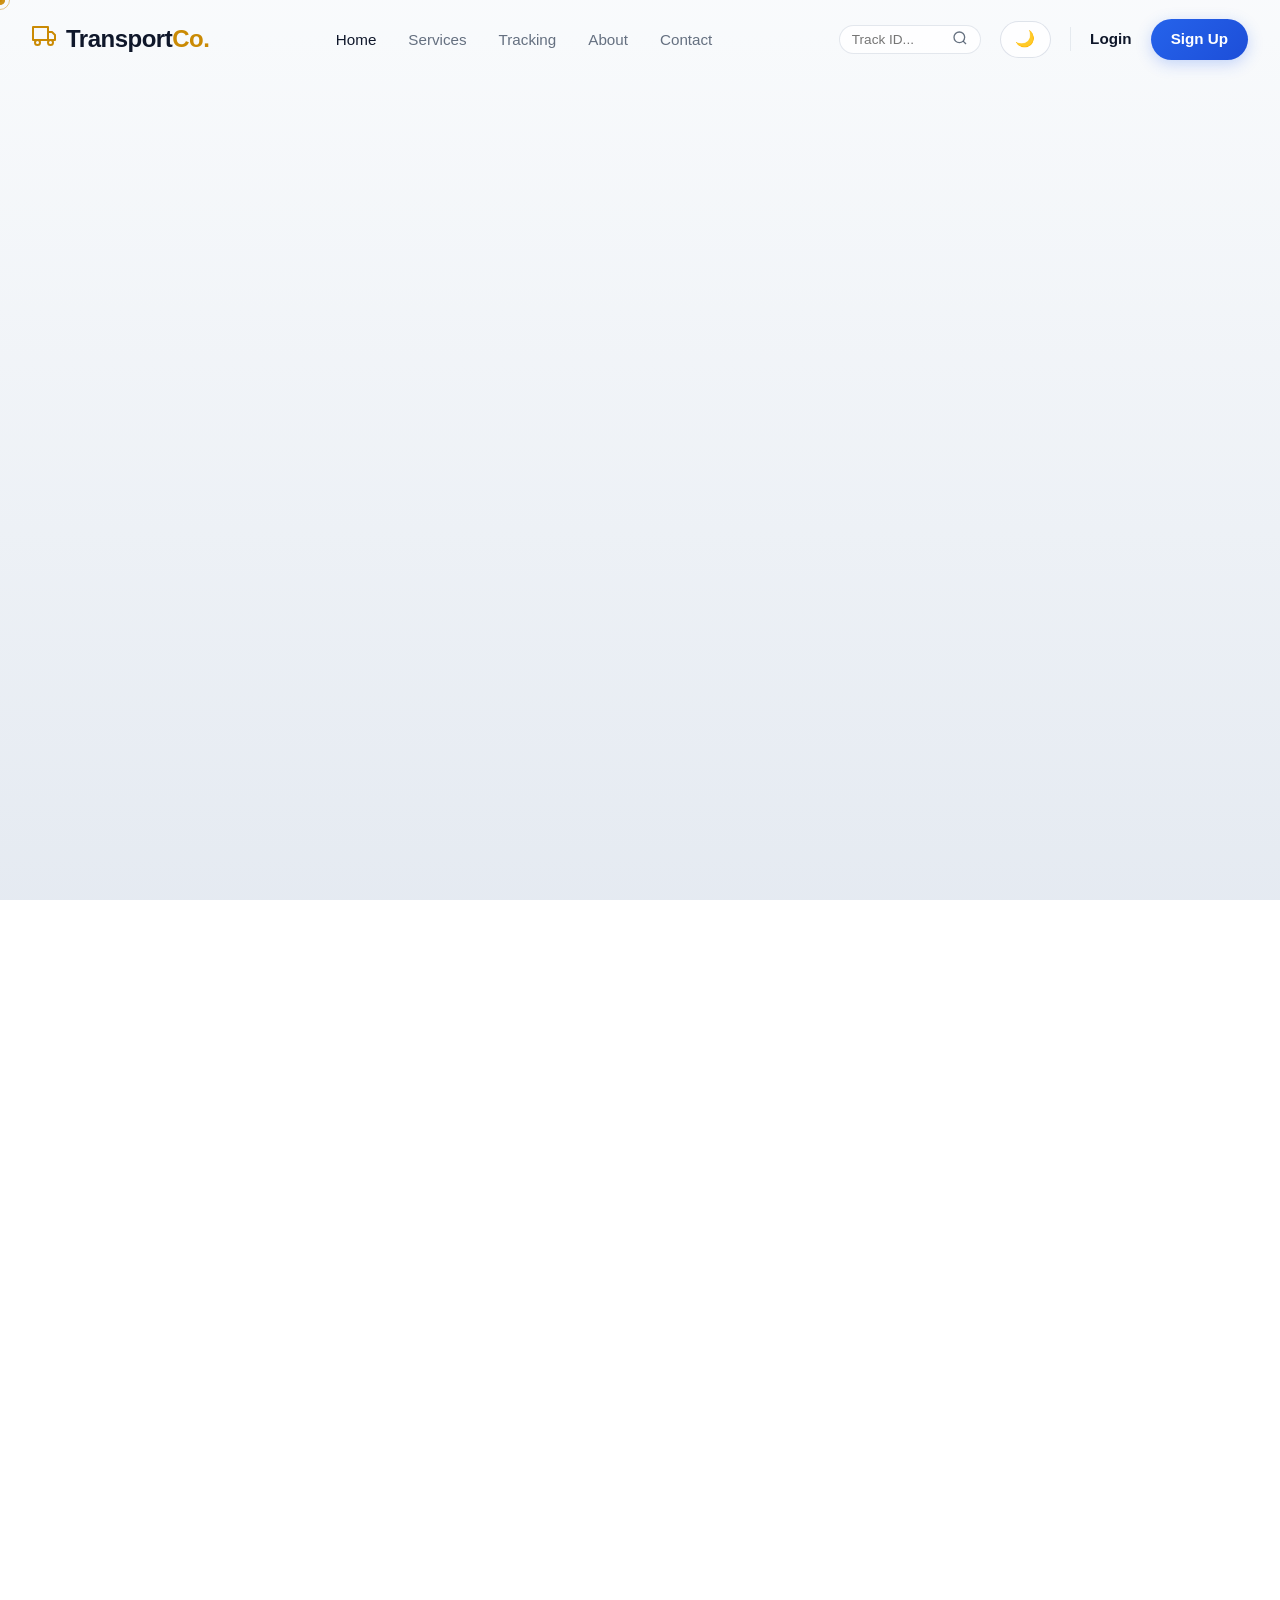
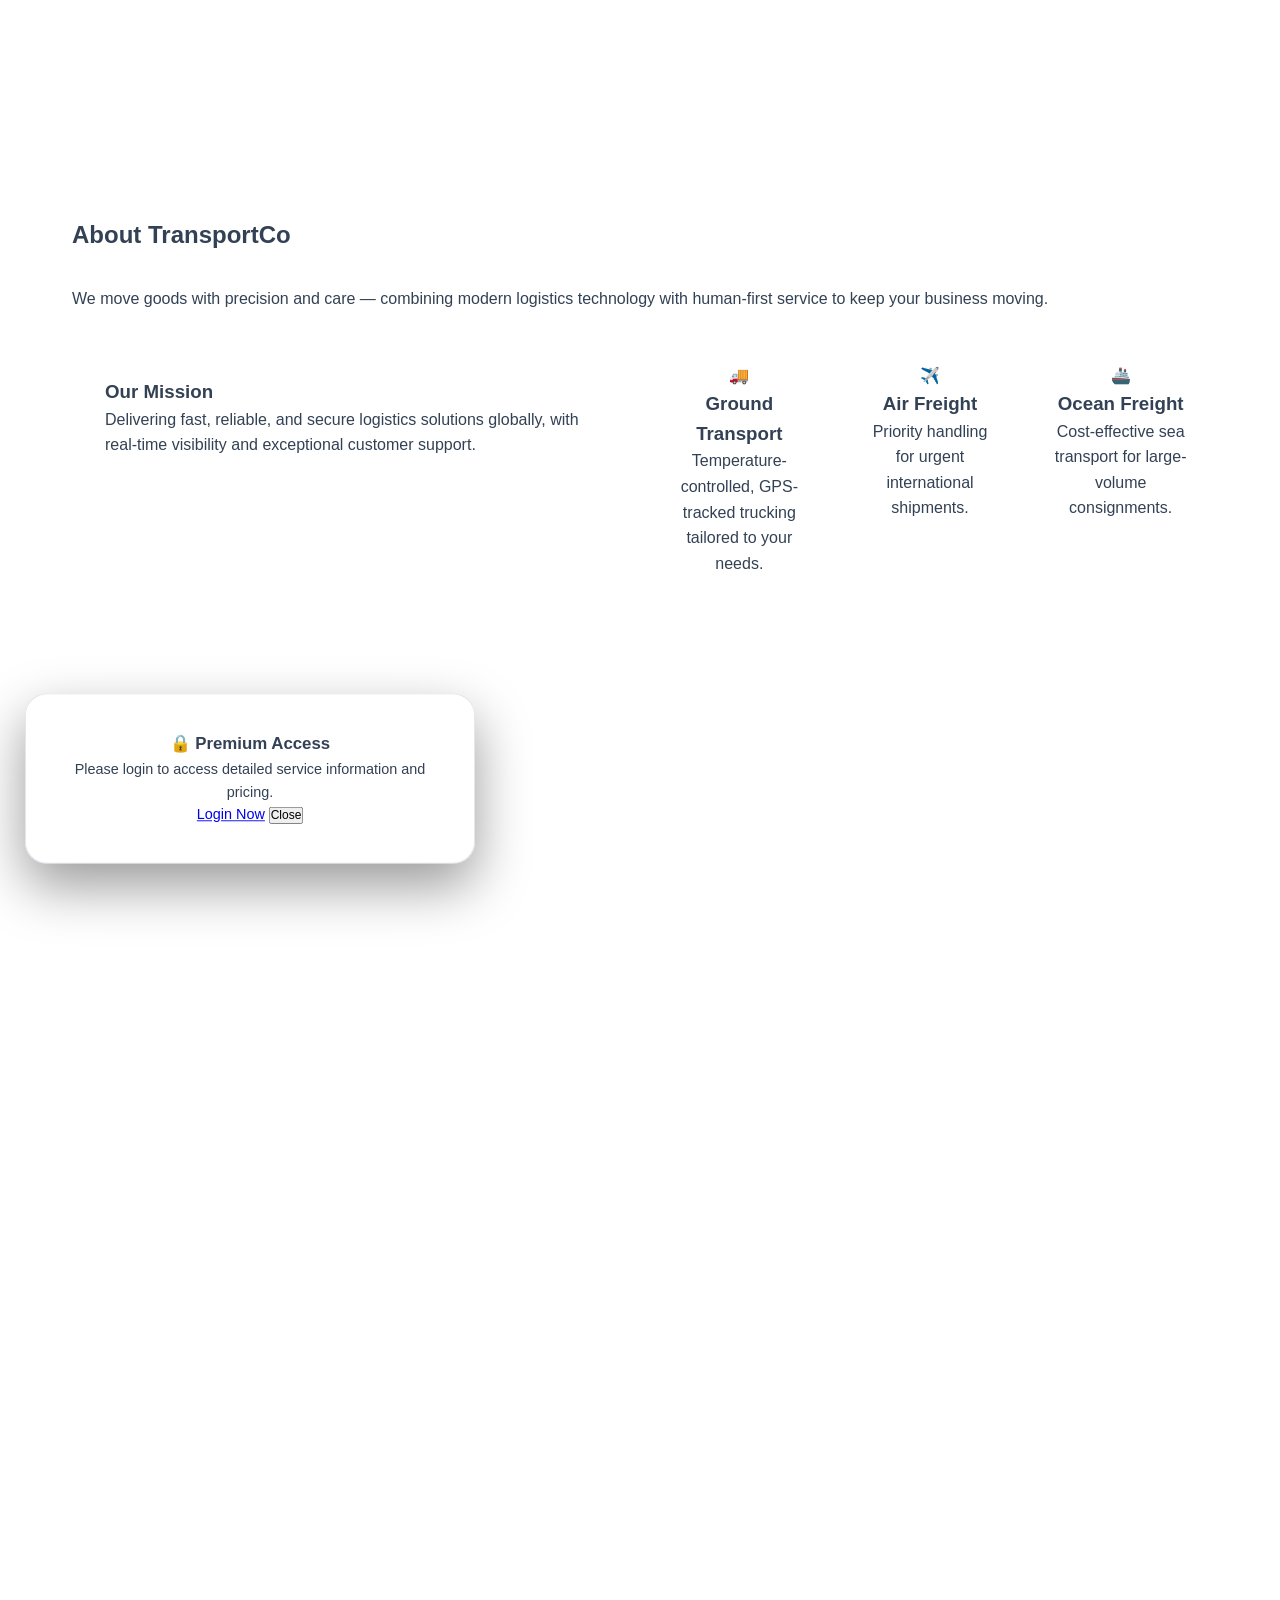
==== commit 73009ea9: "fix: respect reduced motion and guard theme storage access" ====
--- a/index.html
+++ b/index.html
@@ -14,10 +14,23 @@
     rel="stylesheet">
   <link rel="stylesheet" href="transport.css">
   <script>
-    (() => {
-      const savedTheme = localStorage.getItem('moovit-theme') || 'light';
-      document.documentElement.setAttribute('data-theme', savedTheme);
-    })();
+    function getStoredTheme(defaultTheme = 'light') {
+      try {
+        return localStorage.getItem('moovit-theme') || defaultTheme;
+      } catch {
+        return defaultTheme;
+      }
+    }
+
+    function setStoredTheme(theme) {
+      try {
+        localStorage.setItem('moovit-theme', theme);
+      } catch {
+        // Ignore storage failures gracefully
+      }
+    }
+
+    document.documentElement.setAttribute('data-theme', getStoredTheme());
   </script>
 </head>
 
@@ -461,11 +474,12 @@
     const root = document.documentElement;
     const body = document.body;
     const themeButtons = document.querySelectorAll('.theme-toggle');
+    const prefersReducedMotion = window.matchMedia('(prefers-reduced-motion: reduce)').matches;
 
     function applyTheme(theme) {
       root.setAttribute('data-theme', theme);
       body.setAttribute('data-theme', theme);
-      localStorage.setItem('moovit-theme', theme);
+      setStoredTheme(theme);
 
       themeButtons.forEach(button => {
         const icon = button.querySelector('.theme-toggle-icon');
@@ -499,14 +513,16 @@
     //deleted
     // Particles
     const particles = document.getElementById('particles');
-    for (let i = 0; i < 40; i++) {
-      let p = document.createElement('div');
-      p.className = 'particle';
-      p.style.left = Math.random() * 100 + '%';
-      p.style.top = Math.random() * 100 + '%';
-      p.style.animationDelay = Math.random() * 5 + 's';
-      p.style.animationDuration = (Math.random() * 10 + 10) + 's';
-      particles.appendChild(p);
+    if (!prefersReducedMotion && particles) {
+      for (let i = 0; i < 40; i++) {
+        let p = document.createElement('div');
+        p.className = 'particle';
+        p.style.left = Math.random() * 100 + '%';
+        p.style.top = Math.random() * 100 + '%';
+        p.style.animationDelay = Math.random() * 5 + 's';
+        p.style.animationDuration = (Math.random() * 10 + 10) + 's';
+        particles.appendChild(p);
+      }
     }
 
     // Header Scroll
@@ -524,12 +540,53 @@
       document.body.style.overflow = menu.classList.contains('active') ? 'hidden' : 'auto';
     });
 
+    // --- Modal Logic ---
+    function closeAllModals() {
+      document.getElementById('overlay').classList.remove('active');
+      document.querySelectorAll('.service-alert, .login-modal, .signup-modal, .admin-modal').forEach(el => el.classList.remove('active'));
+      document.body.style.overflow = 'auto';
+    }
+    function handleServiceClick() {
+      document.getElementById('overlay').classList.add('active');
+      document.getElementById('serviceAlert').classList.add('active');
+      document.body.style.overflow = 'hidden';
+    }
+    function closeServiceAlert() { closeAllModals(); }
+
+    function openLoginPopup(event) {
+      if (event) event.preventDefault();
+
+  closeAllModals();
+
+  document.getElementById('overlay').classList.add('active');
+  document.getElementById('loginModal').classList.add('active');
+
+  document.body.style.overflow = 'hidden';
+    }
+    function closeLoginPopup() { closeAllModals(); }
+
+    function openSignupPopup(event) {
+      if (event) event.preventDefault();
+      closeAllModals();
+      document.getElementById('overlay').classList.add('active');
+      document.getElementById('signupModal').classList.add('active');
+      document.body.style.overflow = 'hidden';
+    }
+
+    function openAdminPopup(event) {
+      if (event) event.preventDefault();
+      closeAllModals();
+      document.getElementById('overlay').classList.add('active');
+      document.getElementById('adminModal').classList.add('active');
+      document.body.style.overflow = 'hidden';
+    }
+
     // --- Backend Form Handling ---
     document.addEventListener('keydown', (e) => {
-      if (e.key === 'Escape') {
-        window.closeAllModals();
-      }
-    });
+  if (e.key === 'Escape') {
+    closeAllModals();
+  }
+});
 
     // Login Validation
     const loginForm = document.getElementById('login-form-popup');
@@ -581,8 +638,8 @@
         submitBtn.textContent = 'Creating Account...';
         submitBtn.disabled = true;
         setTimeout(() => {
-          window.closeAllModals();
-          window.openLoginPopup();
+          closeAllModals();
+          openLoginPopup();
           document.getElementById('popup-error-msg').style.color = '#10b981';
           document.getElementById('popup-error-msg').textContent = 'Account created!';
         }, 1500);
@@ -602,7 +659,7 @@
           const submitBtn = this.querySelector('.admin-submit-btn');
           submitBtn.textContent = 'Accessing...';
           submitBtn.disabled = true;
-          setTimeout(() => { alert('Access Granted'); window.closeAllModals(); }, 1000);
+          setTimeout(() => { alert('Access Granted'); closeAllModals(); }, 1000);
         } else {
           errorMsg.textContent = 'Invalid Admin credentials.';
         }
--- a/transport.css
+++ b/transport.css
@@ -0,0 +1,1313 @@
+
+    @import url('https://fonts.googleapis.com/css2?family=Inter:wght@100;200;300;400;500;600;700;800;900&display=swap');
+
+    * {
+      margin: 0;
+      padding: 0;
+      box-sizing: border-box;
+    }
+
+    :root {
+      --primary: #1a365d;
+      --primary-light: #2d5a87;
+      --secondary: #0066cc;
+      --accent: #ffd700;
+      --glass: rgba(255, 255, 255, 0.1);
+      --glass-border: rgba(255, 255, 255, 0.2);
+      --bg-overlay-start: rgba(248, 250, 252, 0.88);
+      --bg-overlay-end: rgba(226, 232, 240, 0.9);
+      --text-primary: #0f172a;
+      --text-secondary: #334155;
+      --text-muted: #475569;
+      --text-soft: rgba(51, 65, 85, 0.75);
+      --panel-bg: rgba(255, 255, 255, 0.72);
+      --panel-border: rgba(148, 163, 184, 0.28);
+      --panel-strong: rgba(255, 255, 255, 0.86);
+      --header-bg: rgba(248, 250, 252, 0.2);
+      --header-bg-scrolled: rgba(248, 250, 252, 0.88);
+      --header-border: rgba(148, 163, 184, 0.2);
+      --search-bg: rgba(255, 255, 255, 0.7);
+      --search-border: rgba(148, 163, 184, 0.25);
+      --input-bg: rgba(255, 255, 255, 0.8);
+      --input-border: rgba(148, 163, 184, 0.35);
+      --input-text: #0f172a;
+      --button-primary: #2563eb;
+      --button-primary-hover: #1d4ed8;
+      --button-shadow: rgba(37, 99, 235, 0.25);
+      --accent-strong: #ca8a04;
+      --overlay-bg: rgba(15, 23, 42, 0.55);
+      --modal-bg: rgba(255, 255, 255, 0.94);
+      --footer-bg: rgba(226, 232, 240, 0.92);
+      --footer-border: rgba(148, 163, 184, 0.25);
+      --footer-link: rgba(15, 23, 42, 0.78);
+      --theme-toggle-bg: rgba(255, 255, 255, 0.72);
+      --theme-toggle-border: rgba(148, 163, 184, 0.3);
+      --theme-toggle-shadow: rgba(15, 23, 42, 0.08);
+    }
+
+    :root[data-theme="dark"],
+    body[data-theme="dark"] {
+      --bg-overlay-start: rgba(5, 10, 20, 0.85);
+      --bg-overlay-end: rgba(5, 10, 20, 0.85);
+      --text-primary: #ffffff;
+      --text-secondary: #e2e8f0;
+      --text-muted: #cbd5e1;
+      --text-soft: rgba(255, 255, 255, 0.7);
+      --panel-bg: rgba(255, 255, 255, 0.03);
+      --panel-border: rgba(255, 255, 255, 0.08);
+      --panel-strong: rgba(15, 23, 42, 0.9);
+      --header-bg: rgba(10, 22, 40, 0);
+      --header-bg-scrolled: rgba(5, 10, 20, 0.85);
+      --header-border: rgba(255, 255, 255, 0.05);
+      --search-bg: rgba(255, 255, 255, 0.05);
+      --search-border: rgba(255, 255, 255, 0.1);
+      --input-bg: rgba(255, 255, 255, 0.05);
+      --input-border: rgba(255, 255, 255, 0.2);
+      --input-text: #ffffff;
+      --button-primary: #2563eb;
+      --button-primary-hover: #1d4ed8;
+      --button-shadow: rgba(37, 99, 235, 0.4);
+      --accent-strong: #ffd700;
+      --overlay-bg: rgba(0, 0, 0, 0.8);
+      --modal-bg: rgba(15, 23, 42, 0.9);
+      --footer-bg: rgba(10, 22, 40, 0.8);
+      --footer-border: rgba(255, 255, 255, 0.1);
+      --footer-link: rgba(255, 255, 255, 0.8);
+      --theme-toggle-bg: rgba(255, 255, 255, 0.08);
+      --theme-toggle-border: rgba(255, 255, 255, 0.14);
+      --theme-toggle-shadow: rgba(0, 0, 0, 0.2);
+    }
+
+    body {
+      margin: 0;
+      font-family: 'Inter', sans-serif;
+
+      /* --- BACKGROUND IMAGE UPDATE --- */
+      /* Added a dark overlay (rgba) so text remains readable on top of the image */
+      background: linear-gradient(var(--bg-overlay-start), var(--bg-overlay-end)),
+        url('https://images.pexels.com/photos/1637438/pexels-photo-1637438.jpeg?auto=compress&cs=tinysrgb&w=1260&h=750&dpr=2');
+      background-size: cover;
+      background-position: center;
+      background-attachment: fixed;
+      background-repeat: no-repeat;
+
+      font-size: 16px;
+      line-height: 1.6;
+      color: var(--text-secondary);
+      min-height: 100vh;
+      overflow-x: hidden;
+    }
+
+    /* --- Cursor Styles --- */
+    .cursor {
+      display: none;
+      position: fixed;
+      top: 0;
+      left: 0;
+      width: 20px;
+      height: 20px;
+      border: 1px solid rgba(202, 138, 4, 0.45);
+      border-radius: 50%;
+      pointer-events: none;
+      z-index: 9999;
+      transition: transform 0.05s ease; /*fix*/ 
+      transform: translate(-50%, -50%);
+    }
+
+    .cursor::after {
+      content: '';
+      position: absolute;
+      top: 50%;
+      left: 50%;
+      width: 4px;
+      height: 4px;
+      background: var(--accent-strong);
+      border-radius: 50%;
+      transform: translate(-50%, -50%);
+    }
+
+    /*fix*/
+@media (min-width: 769px) and (pointer: fine) {
+  .cursor {
+    display: block;
+  }
+
+body {
+  cursor: none !important;
+}
+a, button, input, .card {
+  cursor: pointer !important;
+}
+
+    .cursor.hover {
+      transform: translate(-50%, -50%) scale(1.8);
+      background: rgba(202, 138, 4, 0.1);
+      border-color: var(--accent-strong);
+    }
+
+    /* --- Header --- */
+    .modern-header {
+      position: fixed;
+      top: 0;
+      left: 0;
+      width: 100%;
+      z-index: 1000;
+      padding: 1.2rem 2rem;
+      transition: all 0.4s ease;
+      background: var(--header-bg);
+    }
+
+    .modern-header.scrolled {
+      padding: 0.8rem 2rem;
+      background: var(--header-bg-scrolled);
+      backdrop-filter: blur(16px);
+      border-bottom: 1px solid var(--header-border);
+      box-shadow: 0 4px 30px rgba(0, 0, 0, 0.2);
+    }
+
+    .header-content {
+      max-width: 1400px;
+      margin: 0 auto;
+      display: flex;
+      justify-content: space-between;
+      align-items: center;
+    }
+
+    .brand-logo {
+      display: flex;
+      align-items: center;
+      gap: 10px;
+      text-decoration: none;
+      color: var(--text-primary);
+      z-index: 1002;
+    }
+
+    .logo-icon {
+      color: var(--accent-strong);
+      animation: float 6s ease-in-out infinite;
+    }
+
+    .logo-text {
+      font-size: 1.5rem;
+      font-weight: 800;
+      letter-spacing: -0.5px;
+    }
+
+    .logo-text .highlight {
+      color: var(--accent-strong);
+    }
+
+    .desktop-nav .nav-links {
+      display: flex;
+      gap: 2rem;
+      list-style: none;
+      margin: 0;
+      padding: 0;
+    }
+
+    .nav-link {
+      color: var(--text-soft);
+      text-decoration: none;
+      font-weight: 500;
+      font-size: 0.95rem;
+      padding: 0.5rem 0;
+      position: relative;
+      transition: color 0.3s ease;
+    }
+
+    .nav-link:hover,
+    .nav-link.active {
+      color: var(--text-primary);
+    }
+
+    .header-actions {
+      display: flex;
+      align-items: center;
+      gap: 1.2rem;
+      z-index: 1002;
+    }
+
+    .search-bar-mini {
+      display: flex;
+      align-items: center;
+      background: var(--search-bg);
+      border: 1px solid var(--search-border);
+      border-radius: 20px;
+      padding: 4px 12px;
+      transition: all 0.3s ease;
+    }
+
+    .search-bar-mini input {
+      background: transparent;
+      border: none;
+      color: var(--input-text);
+      width: 100px;
+      font-size: 0.85rem;
+      outline: none;
+      transition: width 0.3s ease;
+    }
+
+    .search-bar-mini input:focus {
+      width: 160px;
+    }
+
+    .search-bar-mini button {
+      background: none;
+      border: none;
+      color: var(--text-soft);
+      cursor: pointer;
+    }
+
+    .auth-divider {
+      width: 1px;
+      height: 24px;
+      background: var(--header-border);
+    }
+
+    .btn-text {
+      color: var(--text-primary);
+      text-decoration: none;
+      font-weight: 600;
+      font-size: 0.95rem;
+    }
+
+    .btn-header-cta {
+      background: linear-gradient(135deg, var(--button-primary) 0%, var(--button-primary-hover) 100%);
+      color: white;
+      padding: 8px 20px;
+      border-radius: 50px;
+      text-decoration: none;
+      font-weight: 600;
+      font-size: 0.95rem;
+      box-shadow: 0 4px 15px var(--button-shadow);
+      transition: all 0.3s ease;
+    }
+
+    .btn-header-cta:hover {
+      transform: translateY(-2px);
+      box-shadow: 0 8px 20px rgba(37, 99, 235, 0.4);
+    }
+
+    .theme-toggle {
+      display: inline-flex;
+      align-items: center;
+      gap: 0.55rem;
+      border: 1px solid var(--theme-toggle-border);
+      background: var(--theme-toggle-bg);
+      color: var(--text-primary);
+      padding: 0.6rem 0.9rem;
+      border-radius: 999px;
+      font: inherit;
+      font-size: 0.9rem;
+      font-weight: 700;
+      cursor: pointer;
+      box-shadow: 0 10px 30px -20px var(--theme-toggle-shadow);
+      transition: transform 0.25s ease, box-shadow 0.25s ease, background 0.25s ease;
+    }
+
+    .theme-toggle:hover {
+      transform: translateY(-1px);
+      box-shadow: 0 16px 30px -20px var(--theme-toggle-shadow);
+    }
+
+    .theme-toggle-icon {
+      font-size: 1rem;
+      line-height: 1;
+    }
+
+    .theme-toggle-label {
+      white-space: nowrap;
+    }
+
+    /* Mobile Menu */
+    .mobile-toggle {
+      display: none;
+      background: none;
+      border: none;
+      cursor: pointer;
+      flex-direction: column;
+      gap: 5px;
+    }
+
+    .mobile-toggle .bar {
+      width: 24px;
+      height: 2px;
+      background: var(--text-primary);
+      transition: 0.3s;
+    }
+
+    .mobile-menu {
+      position: fixed;
+      top: 0;
+      left: 0;
+      width: 100%;
+      height: 0;
+      background: color-mix(in srgb, var(--header-bg-scrolled) 92%, transparent);
+      backdrop-filter: blur(20px);
+      z-index: 1001;
+      overflow: hidden;
+      display: flex;
+      flex-direction: column;
+      align-items: center;
+      justify-content: center;
+      gap: 2rem;
+      transition: height 0.4s cubic-bezier(0.165, 0.84, 0.44, 1);
+      opacity: 0;
+    }
+
+    .mobile-menu.active {
+      height: 100vh;
+      opacity: 1;
+    }
+
+    .mobile-menu a {
+      color: var(--text-primary);
+      text-decoration: none;
+      font-size: 1.5rem;
+      font-weight: 600;
+      opacity: 0;
+      transform: translateY(20px);
+      transition: 0.4s;
+    }
+
+    .mobile-menu.active a {
+      opacity: 1;
+      transform: translateY(0);
+    }
+
+    /* Mobile toggle animation (hamburger -> X) */
+    .mobile-toggle[aria-expanded="true"] .bar:nth-child(1) {
+      transform: rotate(45deg) translate(4px, 4px);
+    }
+    .mobile-toggle[aria-expanded="true"] .bar:nth-child(2) {
+      opacity: 0;
+      transform: translateX(-10px);
+    }
+    .mobile-toggle[aria-expanded="true"] .bar:nth-child(3) {
+      transform: rotate(-45deg) translate(4px, -4px);
+    }
+
+    /* Accessible focus states */
+    a:focus, button:focus, input:focus {
+      outline: 3px solid rgba(37,99,235,0.25);
+      outline-offset: 2px;
+      border-radius: 8px;
+    }
+
+    /* About section embedded on homepage */
+    .about-section { max-width: 1200px; margin: 3.5rem auto; padding: 2rem; }
+    .about-container { display: grid; gap: 2rem; }
+    .about-grid { display: grid; grid-template-columns: 1fr 1fr; gap: 1.5rem; align-items: start; }
+    .mission-card { background: rgba(255,255,255,0.03); padding: 2rem; border-radius: 16px; border: 1px solid rgba(255,255,255,0.04); }
+    .features-grid { display: grid; grid-template-columns: repeat(3, 1fr); gap: 1rem; }
+    .feature-card { padding: 1.2rem; border-radius: 12px; background: rgba(255,255,255,0.02); text-align: center; }
+
+    @media (max-width: 900px) {
+      .about-grid { grid-template-columns: 1fr; }
+      .features-grid { grid-template-columns: repeat(1, 1fr); }
+    }
+
+    /* AI assistant widget */
+    .ai-assistant { position: fixed; right: 18px; bottom: 18px; z-index: 2000; font-family: inherit; }
+    .ai-assistant .ai-toggle { width: 56px; height: 56px; border-radius: 50%; background: linear-gradient(135deg,#2563eb,#1d4ed8); color: #fff; border: none; box-shadow: 0 8px 30px rgba(37,99,235,0.3); cursor: pointer; font-size: 22px; }
+    .ai-assistant .ai-panel { width: 320px; max-width: calc(100vw - 40px); background: rgba(255,255,255,0.98); color: #0b1220; border-radius: 12px; box-shadow: 0 20px 40px rgba(2,6,23,0.2); margin-bottom: 12px; overflow: hidden; transform-origin: bottom right; display: none; }
+    .ai-assistant.open .ai-panel { display: block; }
+    .ai-panel .ai-header { display:flex; justify-content:space-between; align-items:center; padding:12px 14px; border-bottom:1px solid rgba(0,0,0,0.06); }
+    .ai-panel .ai-body { padding:12px; }
+    .ai-messages { max-height:220px; overflow:auto; display:flex; flex-direction:column; gap:8px; }
+    .ai-msg { padding:8px 10px; border-radius:10px; font-size:0.95rem; }
+    .ai-msg.user { align-self:flex-end; background: #e6f0ff; color:#04102b; }
+    .ai-msg.bot { align-self:flex-start; background:#f1f5f9; color:#021124; }
+    .ai-form { display:flex; gap:8px; margin-top:8px; }
+    .ai-form input { flex:1; padding:8px 10px; border-radius:8px; border:1px solid rgba(0,0,0,0.08); }
+    .ai-form button { padding:8px 12px; border-radius:8px; border:none; background:#2563eb; color:white; cursor:pointer; }
+
+
+    .mobile-auth {
+      display: flex;
+      gap: 1.5rem;
+      margin-top: 2rem;
+    }
+
+    @media (max-width: 992px) {
+
+      .desktop-nav,
+      .search-bar-mini,
+      .auth-divider,
+      .btn-text,
+      .btn-header-cta {
+        display: none;
+      }
+
+      .mobile-toggle {
+        display: flex;
+      }
+
+      .theme-toggle {
+        padding: 0.55rem 0.75rem;
+      }
+
+      .theme-toggle-label {
+        display: none;
+      }
+    }
+
+    /* --- Hero Section --- */
+    .hero {
+      max-width: 1400px;
+      margin: 5rem auto 4rem;
+      padding: 5rem 2rem;
+      background: var(--panel-bg);
+      border: 1px solid var(--panel-border);
+      backdrop-filter: blur(20px);
+      border-radius: 30px;
+      text-align: center;
+      position: relative;
+      overflow: hidden;
+      box-shadow: 0 0 50px rgba(0, 0, 0, 0.2);
+    }
+
+    .hero::before {
+      content: '';
+      position: absolute;
+      top: 0;
+      left: 0;
+      right: 0;
+      height: 1px;
+      background: linear-gradient(90deg, transparent, #2563eb, transparent);
+    }
+
+    .hero h2 {
+      font-size: 4rem;
+      font-weight: 800;
+      color: var(--text-primary);
+      margin-bottom: 1rem;
+      letter-spacing: -1px;
+      text-shadow: 0 4px 20px rgba(0, 0, 0, 0.5);
+      animation: slideUp 0.8s ease-out both;
+    }
+
+    .hero p {
+      font-size: 1.25rem;
+      color: var(--text-muted);
+      margin-bottom: 2.5rem;
+      max-width: 700px;
+      margin-inline: auto;
+      animation: slideUp 0.8s ease-out 0.2s both;
+    }
+
+    .hero-actions {
+      display: flex;
+      flex-direction: column;
+      align-items: center;
+      gap: 2rem;
+      animation: slideUp 0.8s ease-out 0.4s both;
+    }
+
+    .btn-hero {
+      padding: 1rem 3rem;
+      background: var(--button-primary);
+      color: white;
+      font-weight: 700;
+      border-radius: 50px;
+      text-decoration: none;
+      box-shadow: 0 0 20px var(--button-shadow);
+      transition: 0.3s;
+    }
+
+    .btn-hero:hover {
+      background: var(--button-primary-hover);
+      box-shadow: 0 0 30px rgba(37, 99, 235, 0.6);
+      transform: scale(1.05);
+    }
+
+    .tracking-wrapper {
+      background: var(--search-bg);
+      border: 1px solid var(--search-border);
+      padding: 8px;
+      border-radius: 50px;
+      display: flex;
+      gap: 10px;
+      width: 100%;
+      max-width: 450px;
+    }
+
+    .tracking-wrapper input {
+      flex: 1;
+      padding: 12px 20px;
+      border-radius: 40px;
+      border: none;
+      background: var(--input-bg);
+      color: var(--input-text);
+      outline: none;
+    }
+
+    .tracking-wrapper button {
+      background: var(--button-primary);
+      color: white;
+      border: none;
+      padding: 12px 25px;
+      border-radius: 40px;
+      font-weight: 600;
+      cursor: pointer;
+    }
+
+    .hero-brands {
+      margin-top: 4rem;
+      border-top: 1px solid var(--panel-border);
+      padding-top: 2rem;
+      animation: slideUp 0.8s ease-out 0.6s both;
+    }
+
+    .hero-brands p {
+      font-size: 0.8rem;
+      color: var(--text-soft);
+      text-transform: uppercase;
+      letter-spacing: 2px;
+      margin-bottom: 1.5rem;
+    }
+
+    .brand-logos {
+      display: flex;
+      justify-content: center;
+      gap: 3rem;
+      flex-wrap: wrap;
+      color: var(--text-soft);
+      font-weight: 700;
+    }
+
+    @keyframes slideUp {
+      from {
+        opacity: 0;
+        transform: translateY(30px);
+      }
+
+      to {
+        opacity: 1;
+        transform: translateY(0);
+      }
+    }
+
+    /* --- Services Section --- */
+    .services-section {
+      max-width: 1400px;
+      margin: 4rem auto;
+      padding: 0 2rem;
+    }
+
+    .services-title {
+      text-align: center;
+      font-size: 3.5rem;
+      font-weight: 900;
+      color: var(--text-primary);
+      margin-bottom: 4rem;
+      letter-spacing: -1px;
+      background: linear-gradient(to right, var(--text-primary), var(--text-muted));
+      -webkit-background-clip: text;
+      -webkit-text-fill-color: transparent;
+    }
+
+    .grid-container {
+      display: grid;
+      grid-template-columns: repeat(auto-fit, minmax(360px, 1fr));
+      gap: 2rem;
+    }
+
+    /* The Modern Card */
+    .card {
+      position: relative;
+      background: var(--panel-bg);
+      border: 1px solid var(--panel-border);
+      border-radius: 24px;
+      padding: 3rem 2rem;
+      text-align: left;
+      overflow: hidden;
+      cursor: pointer;
+      transition: transform 0.3s ease, box-shadow 0.3s ease;
+    }
+
+    .card::before {
+      content: "";
+      position: absolute;
+      top: 0;
+      left: 0;
+      right: 0;
+      bottom: 0;
+      background: radial-gradient(800px circle at var(--mouse-x) var(--mouse-y), rgba(255, 255, 255, 0.06), transparent 40%);
+      opacity: 0;
+      transition: opacity 0.5s ease;
+      pointer-events: none;
+      z-index: 1;
+    }
+
+    .card:hover::before {
+      opacity: 1;
+    }
+
+    .card::after {
+      content: "";
+      position: absolute;
+      top: 0;
+      left: 0;
+      right: 0;
+      bottom: 0;
+      border-radius: 24px;
+      padding: 1px;
+      background: radial-gradient(600px circle at var(--mouse-x) var(--mouse-y), rgba(255, 255, 255, 0.4), transparent 40%);
+      -webkit-mask: linear-gradient(#fff 0 0) content-box, linear-gradient(#fff 0 0);
+      -webkit-mask-composite: xor;
+      mask-composite: exclude;
+      opacity: 0;
+      transition: opacity 0.5s ease;
+      pointer-events: none;
+      z-index: 2;
+    }
+
+    .card:hover::after {
+      opacity: 1;
+    }
+
+    .card:hover {
+      transform: translateY(-5px);
+      box-shadow: 0 20px 40px -10px rgba(0, 0, 0, 0.5);
+    }
+
+    .card-content {
+      position: relative;
+      z-index: 3;
+    }
+
+    .card .icon {
+      font-size: 3.5rem;
+      margin-bottom: 1.5rem;
+      display: inline-block;
+      transition: transform 0.3s cubic-bezier(0.34, 1.56, 0.64, 1);
+      text-shadow: 0 0 30px rgba(37, 99, 235, 0.3);
+    }
+
+    .card:hover .icon {
+      transform: scale(1.1) translateY(-5px);
+      text-shadow: 0 0 40px rgba(37, 99, 235, 0.6);
+    }
+
+    .card h2 {
+      color: var(--text-primary);
+      font-size: 1.6rem;
+      font-weight: 700;
+      margin-bottom: 0.75rem;
+      letter-spacing: -0.5px;
+    }
+
+    .card p {
+      color: var(--text-muted);
+      font-size: 1rem;
+      line-height: 1.7;
+      font-weight: 400;
+    }
+
+    @media (max-width: 768px) {
+      .hero {
+        padding: 3rem 1.5rem;
+      }
+
+      .hero h2 {
+        font-size: 2.5rem;
+      }
+
+      .tracking-wrapper {
+        flex-direction: column;
+        background: transparent;
+        border: none;
+        padding: 0;
+      }
+
+      .tracking-wrapper input {
+        width: 100%;
+        text-align: center;
+      }
+
+      .tracking-wrapper button {
+        width: 100%;
+      }
+
+      .grid-container {
+        grid-template-columns: 1fr;
+      }
+    }
+
+    /* --- Modals --- */
+    .overlay {
+      position: fixed;
+      top: 0;
+      left: 0;
+      width: 100%;
+      height: 100%;
+      background: var(--overlay-bg);
+      backdrop-filter: blur(8px);
+      z-index: 999;
+      opacity: 0;
+      visibility: hidden;
+      transition: 0.3s;
+    }
+
+    .overlay.active {
+      opacity: 1;
+      visibility: visible;
+    }
+
+    /* ---------- FIXED MODAL SYSTEM ---------- */
+
+.overlay {
+  position: fixed;
+  inset: 0;
+  width: 100%;
+  height: 100vh;
+
+  background: rgba(0, 0, 0, 0.6);
+  backdrop-filter: blur(6px);
+
+  z-index: 9998;
+
+  opacity: 0;
+  visibility: hidden;
+
+  transition: all 0.3s ease;
+}
+
+.overlay.active {
+  opacity: 1;
+  visibility: visible;
+}
+
+/* Modal Wrapper */
+.login-modal,
+.signup-modal,
+.admin-modal {
+  position: fixed;
+  inset: 0;
+
+  display: flex;
+  align-items: center;
+  justify-content: center;
+
+  z-index: 9999;
+
+  opacity: 0;
+  visibility: hidden;
+  pointer-events: none;
+
+  transition: all 0.3s ease;
+}
+
+/* Active Modal */
+.login-modal.active,
+.signup-modal.active,
+.admin-modal.active {
+  opacity: 1;
+  visibility: visible;
+  pointer-events: auto;
+}
+
+/* Main Modal Box */
+.modal-wrapper,
+.admin-container-popup,
+.service-alert {
+  position: relative;
+
+  width: 90%;
+  max-width: 950px;
+
+  background: var(--modal-bg);
+
+  border-radius: 24px;
+  overflow: hidden;
+
+  border: 1px solid var(--panel-border);
+
+  box-shadow: 0 25px 60px rgba(0,0,0,0.4);
+
+  transform: scale(0.9);
+  transition: all 0.3s ease;
+}
+
+/* Login + Signup Layout */
+.modal-wrapper {
+  display: grid;
+  grid-template-columns: 1fr 1fr;
+}
+
+/* Active Animation */
+.login-modal.active .modal-wrapper,
+.signup-modal.active .modal-wrapper,
+.admin-modal.active .admin-container-popup {
+  transform: scale(1);
+}
+
+/* Left Side */
+.modal-left {
+  background: linear-gradient(135deg, #2563eb, #1d4ed8);
+
+  color: white;
+
+  padding: 3rem;
+
+  display: flex;
+  align-items: center;
+  justify-content: center;
+}
+
+.modal-brand {
+  text-align: center;
+}
+
+.modal-brand h3 {
+  font-size: 2rem;
+  margin: 1rem 0;
+}
+
+.modal-brand p {
+  opacity: 0.9;
+}
+
+/* Right Side */
+.modal-right {
+  position: relative;
+
+  padding: 3rem;
+
+  background: var(--modal-bg);
+}
+
+/* Close Button */
+.close-btn {
+  position: absolute;
+  top: 18px;
+  right: 18px;
+
+  width: 40px;
+  height: 40px;
+
+  border: none;
+  border-radius: 50%;
+
+  background: rgba(0,0,0,0.08);
+
+  color: var(--text-primary);
+
+  font-size: 1.5rem;
+
+  cursor: pointer;
+
+  display: flex;
+  align-items: center;
+  justify-content: center;
+
+  z-index: 20;
+
+  transition: 0.2s ease;
+}
+
+.close-btn:hover {
+  background: rgba(0,0,0,0.15);
+  transform: rotate(90deg);
+}
+
+/* Inputs */
+.input-group {
+  position: relative;
+  margin-bottom: 1rem;
+}
+
+.input-group input {
+  width: 100%;
+  padding: 14px 16px 14px 48px;
+
+  border-radius: 12px;
+  border: 1px solid var(--input-border);
+
+  background: var(--input-bg);
+  color: var(--input-text);
+
+  outline: none;
+
+  font-size: 1rem;
+}
+
+.input-group input:focus {
+  border-color: #2563eb;
+}
+
+.input-icon {
+  position: absolute;
+  top: 50%;
+  left: 15px;
+
+  transform: translateY(-50%);
+
+  color: var(--text-muted);
+}
+
+/* Buttons */
+.login-submit-btn,
+.signup-submit-btn,
+.admin-submit-btn {
+  width: 100%;
+
+  padding: 14px;
+
+  border: none;
+  border-radius: 12px;
+
+  background: var(--button-primary);
+
+  color: white;
+
+  font-size: 1rem;
+  font-weight: 700;
+
+  cursor: pointer;
+
+  transition: 0.3s ease;
+}
+
+.login-submit-btn:hover,
+.signup-submit-btn:hover,
+.admin-submit-btn:hover {
+  background: var(--button-primary-hover);
+}
+
+/* Admin Popup */
+.admin-container-popup {
+  max-width: 500px;
+  padding: 3rem;
+}
+
+/* Service Alert */
+.service-alert {
+  max-width: 500px;
+  padding: 2.5rem;
+  text-align: center;
+}
+
+/* Mobile Responsive */
+@media (max-width: 768px) {
+
+  .modal-wrapper {
+    grid-template-columns: 1fr;
+  }
+
+  .modal-left {
+    display: none;
+  }
+
+  .modal-right {
+    padding: 2rem;
+  }
+
+  .modal-wrapper,
+  .admin-container-popup,
+  .service-alert {
+    width: 95%;
+  }
+}
+
+
+    .login-modal.active,
+    .signup-modal.active,
+    .admin-modal.active {
+      pointer-events: auto;
+    }*/
+
+    /* Error Messages */
+    .error-message {
+      color: #ff6b6b;
+      text-align: center;
+      margin-bottom: 1rem;
+      font-size: 0.9rem;
+      min-height: 20px;
+    } 
+
+    @media (max-width: 900px) {
+      .modal-wrapper {
+        grid-template-columns: 1fr;
+        max-width: 560px;
+        min-height: auto;
+      }
+
+      .modal-left {
+        min-height: 220px;
+      }
+
+      .modal-right {
+        padding-top: 3.5rem;
+      }
+    }
+
+    @media (max-width: 560px) {
+      .login-modal,
+      .signup-modal,
+      .admin-modal {
+        padding: 1rem;
+      }
+
+      .modal-wrapper,
+      .admin-container-popup {
+        border-radius: 18px;
+      }
+
+      .modal-left,
+      .modal-right,
+      .admin-container-popup {
+        padding: 1.5rem;
+      }
+
+      .modal-brand h3 {
+        font-size: 1.6rem;
+      }
+    }
+
+    /* --- Admin Modal Styling --- */
+    .admin-badge {
+      background: linear-gradient(135deg, #e74c3c 0%, #c0392b 100%);
+      color: white;
+      padding: 4px 12px;
+      border-radius: 20px;
+      font-size: 0.7rem;
+      font-weight: 700;
+      text-transform: uppercase;
+      display: inline-block;
+      margin-bottom: 10px;
+    }
+
+    .admin-submit-btn {
+      background: linear-gradient(135deg, #e74c3c 0%, #c0392b 100%);
+    }
+
+    .admin-submit-btn:hover {
+      background: linear-gradient(135deg, #c0392b 0%, #a93226 100%);
+    }
+
+    .security-note {
+      background: color-mix(in srgb, #ef4444 14%, transparent);
+      border: 1px solid rgba(255, 107, 107, 0.3);
+      border-radius: 12px;
+      padding: 0.8rem;
+      margin-top: 1rem;
+      font-size: 0.85rem;
+      color: var(--text-secondary);
+      text-align: center;
+    }
+
+    /* --- Footer --- */
+    footer {
+      background: var(--footer-bg);
+      backdrop-filter: blur(20px);
+      border-top: 1px solid var(--footer-border);
+      color: var(--text-primary);
+      padding: 5rem 2rem 2rem;
+      margin-top: 6rem;
+    }
+
+    .footer-container {
+      display: grid;
+      grid-template-columns: repeat(auto-fit, minmax(280px, 1fr));
+      gap: 3.5rem;
+      max-width: 1400px;
+      margin: auto;
+    }
+
+    .footer-container h3,
+    .footer-container h4 {
+      margin-bottom: 1.5rem;
+      font-weight: 700;
+      color: var(--accent-strong);
+      font-size: 1.4rem;
+      text-shadow: 0 2px 10px rgba(202, 138, 4, 0.22);
+      display: flex;
+      align-items: center;
+      gap: 0.75rem;
+    }
+
+    .footer-container ul {
+      list-style: none;
+      padding: 0;
+    }
+
+    .footer-container ul li {
+      margin-bottom: 1rem;
+    }
+
+    .footer-container a {
+      color: var(--footer-link);
+      text-decoration: none;
+      transition: all 0.3s ease;
+      font-weight: 400;
+      display: inline-block;
+    }
+
+    .footer-container a:hover {
+      color: var(--accent-strong);
+      text-shadow: 0 0 15px rgba(202, 138, 4, 0.35);
+      transform: translateX(5px) scale(1.03);
+    }
+
+    .footer-social .social-icons {
+      display: flex;
+      gap: 1.5rem;
+      margin-top: 1rem;
+    }
+
+    .footer-social .social-icons a {
+      font-size: 1.8rem;
+      transition: all 0.3s ease;
+      color: var(--text-primary);
+    }
+
+    .footer-social .social-icons a:hover {
+      transform: translateY(-5px) scale(1.1);
+    }
+
+    .footer-newsletter {
+      grid-column: span 2;
+    }
+
+    @media (max-width: 992px) {
+      .footer-newsletter {
+        grid-column: auto;
+      }
+    }
+
+    .newsletter-form {
+      display: flex;
+      margin-top: 1rem;
+      border-radius: 15px;
+      overflow: hidden;
+      border: 1px solid var(--input-border);
+      box-shadow: 0 5px 15px rgba(0, 0, 0, 0.2);
+      transition: all 0.3s ease;
+    }
+
+    .newsletter-form input {
+      flex-grow: 1;
+      padding: 1rem;
+      border: none;
+      background: var(--input-bg);
+      color: var(--input-text);
+      font-size: 1rem;
+      transition: background 0.3s ease;
+      outline: none;
+    }
+
+    .newsletter-form:focus-within {
+      border-color: var(--accent-strong);
+      box-shadow: 0 0 25px rgba(202, 138, 4, 0.2);
+    }
+
+    .newsletter-form input:focus {
+      background: color-mix(in srgb, var(--input-bg) 88%, transparent);
+    }
+
+    .newsletter-form button {
+      padding: 1rem 1.5rem;
+      background: var(--button-primary);
+      color: white;
+      border: none;
+      cursor: pointer;
+      font-weight: 600;
+      transition: background 0.3s ease;
+      display: flex;
+      align-items: center;
+      gap: 0.5rem;
+    }
+
+    .newsletter-form button:hover {
+      background: var(--button-primary-hover);
+    }
+
+    .footer-bottom {
+      text-align: center;
+      margin-top: 2rem;
+      border-top: 1px solid var(--footer-border);
+      padding-top: 1.5rem;
+      font-size: 1rem;
+      color: var(--text-soft);
+    }
+
+    .loading {
+      opacity: 0;
+      transform: translateY(20px);
+      transition: 0.8s;
+    }
+
+    .loading.loaded {
+      opacity: 1;
+      transform: translateY(0);
+    }
+
+    /* Checkbox Styles for Signup */
+    .checkbox-group {
+      margin: 1.5rem 0;
+    }
+
+    .checkbox-label {
+      display: flex !important;
+      align-items: center;
+      cursor: pointer;
+      font-size: 0.9rem;
+      line-height: 1.4;
+      color: var(--text-secondary) !important;
+    }
+
+    .checkbox-label input {
+      width: auto !important;
+      margin-right: 10px;
+    }
+
+    .checkbox-label a {
+      color: var(--accent-strong);
+      text-decoration: underline;
+      margin-left: 4px;
+    }
+
+     #scrollToTopBtn{
+            display: none;
+            position: fixed;
+            bottom: 20px;
+            right: 20px;
+            z-index: 999;
+            background-color: var(--button-primary);
+            color: #ffffff;
+            border: none;
+            border-radius: 50%;
+            width: 48px;
+            height: 48px;
+            font-size: 22px;
+            cursor: pointer;
+            box-shadow: 0 4px 12px rgba(0, 0, 0, 0.2);
+            transition: opacity 0.3s ease, transform 0.2s ease;
+        }
+
+        #scrollToTopBtn:hover {
+            background-color: var(--button-primary-hover);
+        }
+.cursor-tail {
+  pointer-events: none;
+  position: fixed;
+  top: 0;
+  left: 0;
+  z-index: 9998;
+}
+
+.circle {
+  position: fixed;
+  width: 10px;
+  height: 10px;
+  border-radius: 50%;
+  background: rgba(202, 138, 4, 0.4);
+  pointer-events: none;
+  transform: translate(-50%, -50%);
+}
+
+@media (max-width: 768px) {
+  .cursor-tail { display: none; }
+}
